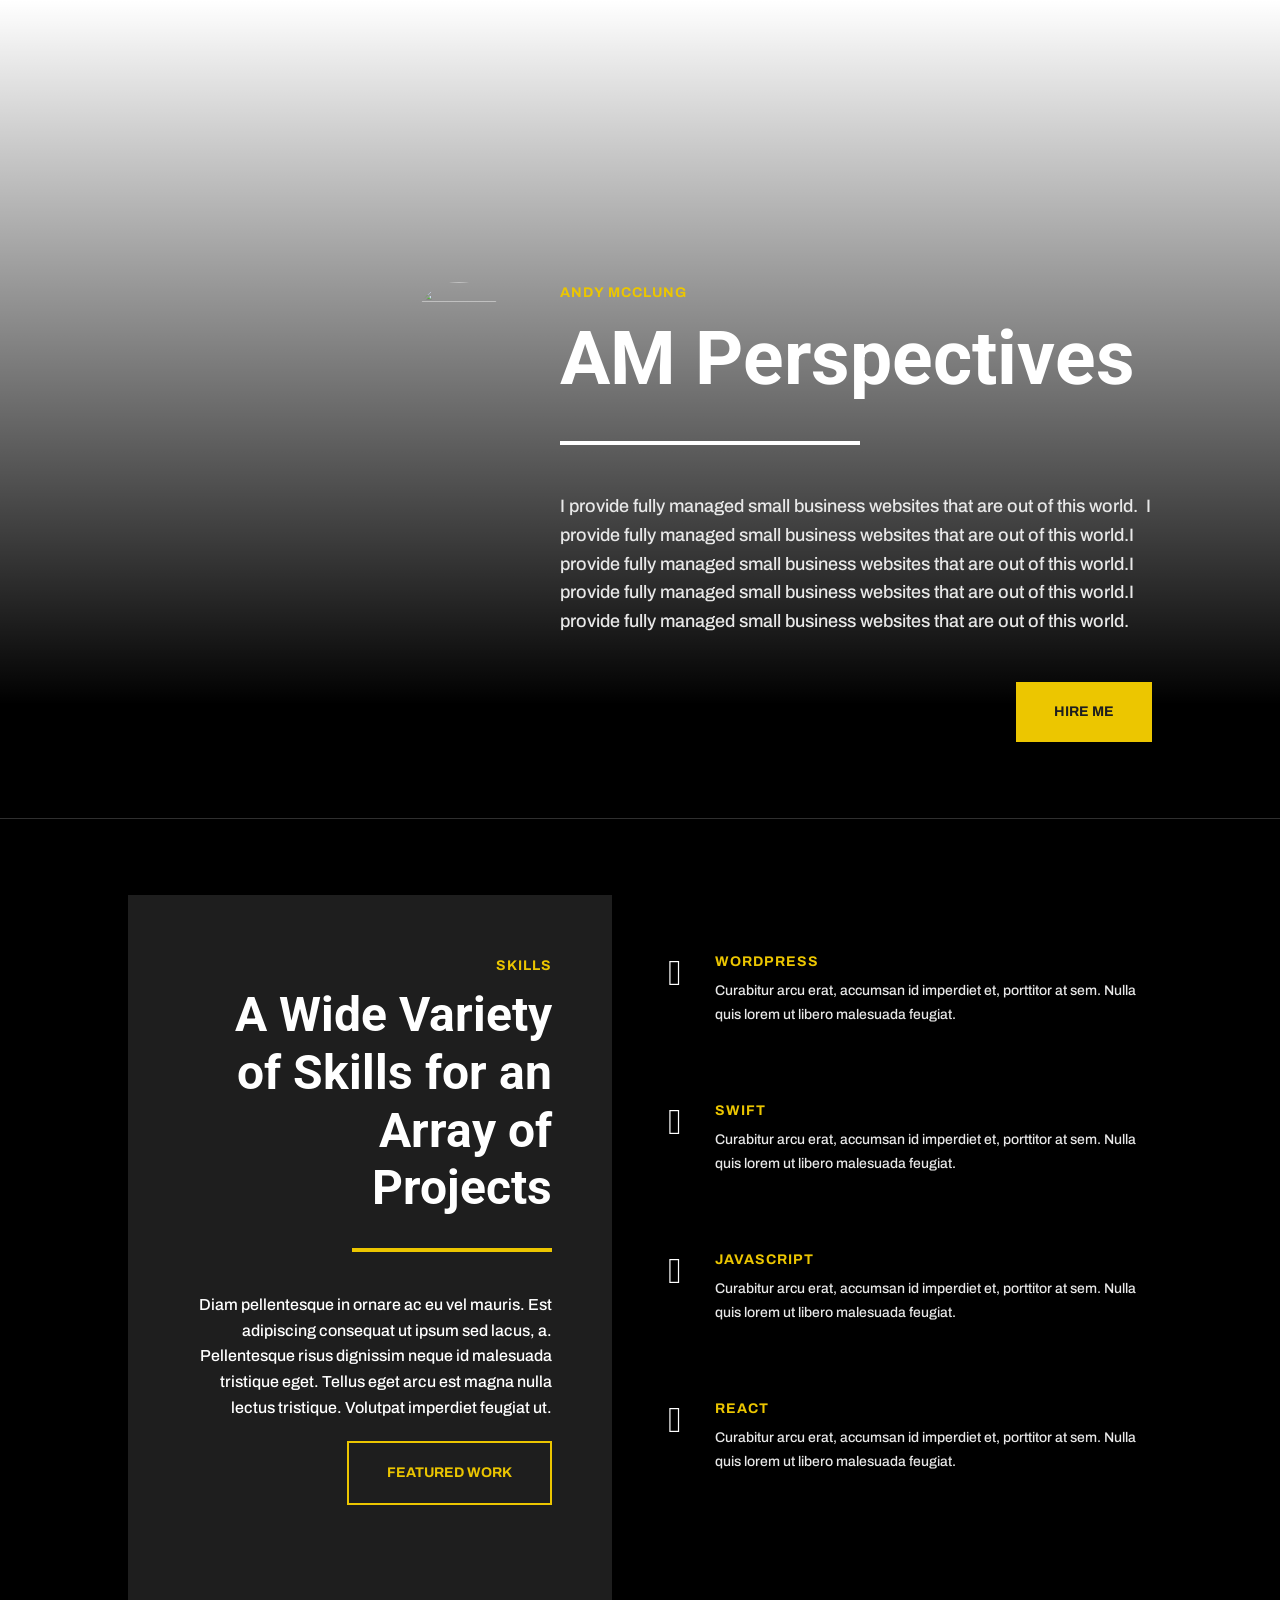
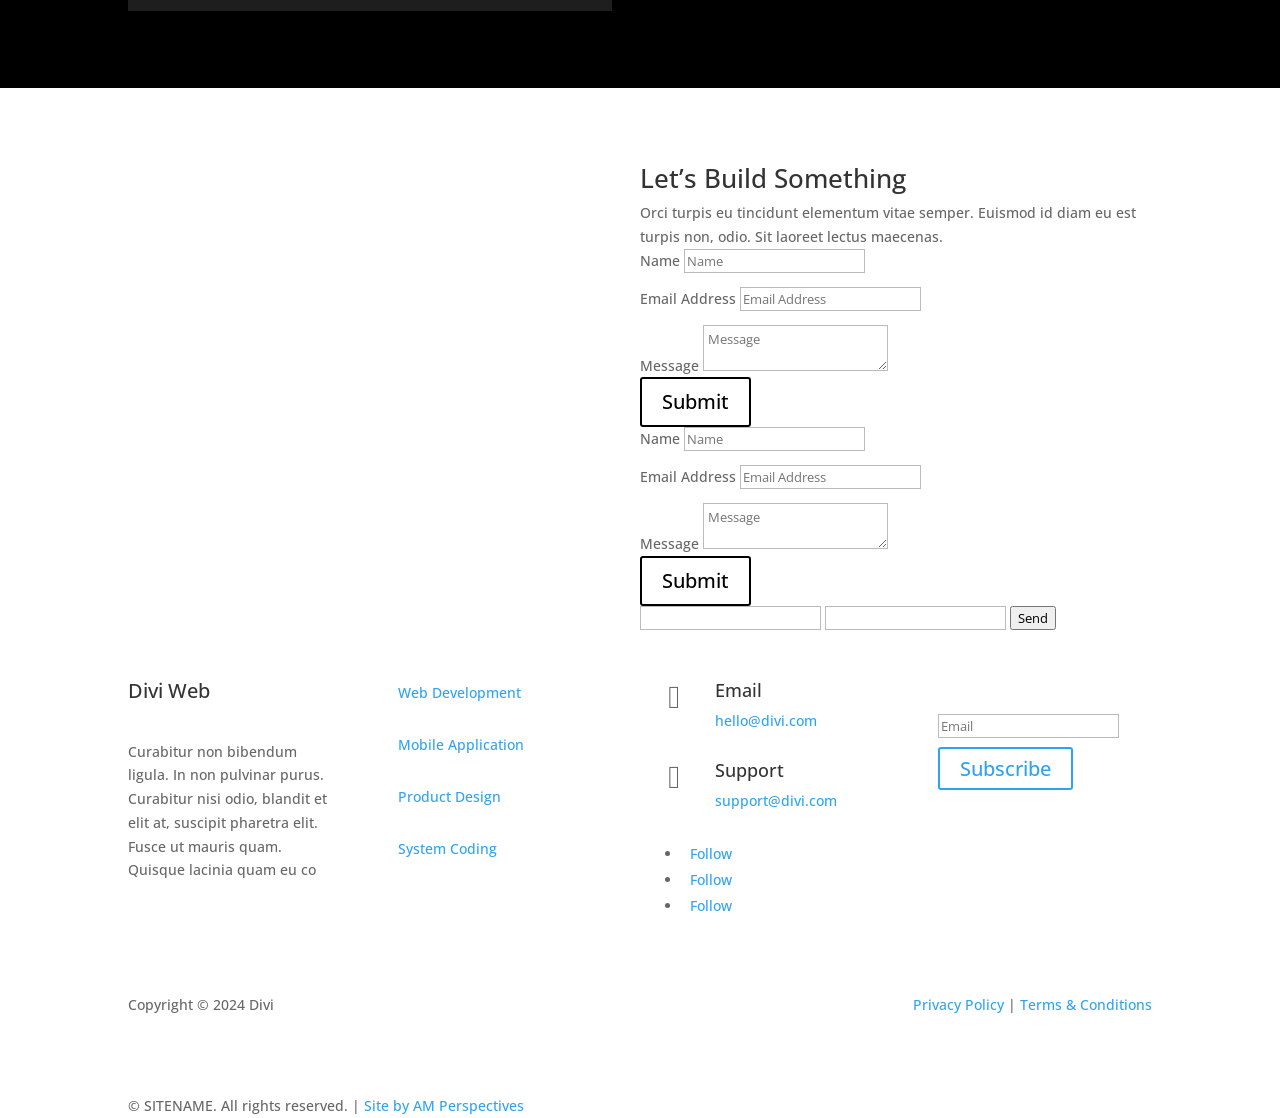
==== AMP-TEMP-FILES/index.html @ 6f38e422 "Add files via upload" ====
<!DOCTYPE html>
<html lang="en-US" prefix="og: https://ogp.me/ns#">
<head>
	<meta charset="UTF-8">
<meta http-equiv="X-UA-Compatible" content="IE=edge">
	<link rel="pingback" href="https://amperspectives.com/xmlrpc.php">

	<script type="text/javascript">document.documentElement.className = 'js';</script>
	
	<script type="text/javascript">let jqueryParams=[],jQuery=function(r){return jqueryParams=[...jqueryParams,r],jQuery},$=function(r){return jqueryParams=[...jqueryParams,r],$};window.jQuery=jQuery,window.$=jQuery;let customHeadScripts=!1;jQuery.fn=jQuery.prototype={},$.fn=jQuery.prototype={},jQuery.noConflict=function(r){if(window.jQuery)return jQuery=window.jQuery,$=window.jQuery,customHeadScripts=!0,jQuery.noConflict},jQuery.ready=function(r){jqueryParams=[...jqueryParams,r]},$.ready=function(r){jqueryParams=[...jqueryParams,r]},jQuery.load=function(r){jqueryParams=[...jqueryParams,r]},$.load=function(r){jqueryParams=[...jqueryParams,r]},jQuery.fn.ready=function(r){jqueryParams=[...jqueryParams,r]},$.fn.ready=function(r){jqueryParams=[...jqueryParams,r]};</script>
<!-- Search Engine Optimization by Rank Math - https://rankmath.com/ -->
<title>Home - AM Perspectives</title>
<meta name="description" content="I provide fully managed small business websites that are out of this world.  I provide fully managed small business websites that are out of this world.I">
<meta name="robots" content="follow, index, max-snippet:-1, max-video-preview:-1, max-image-preview:large">
<link rel="canonical" href="https://amperspectives.com/">
<meta property="og:locale" content="en_US">
<meta property="og:type" content="website">
<meta property="og:title" content="Home - AM Perspectives">
<meta property="og:description" content="I provide fully managed small business websites that are out of this world.  I provide fully managed small business websites that are out of this world.I">
<meta property="og:url" content="https://amperspectives.com/">
<meta property="og:site_name" content="AM Perspectives, LLC">
<meta property="og:updated_time" content="2024-03-04T06:36:47-06:00">
<meta property="article:published_time" content="2024-02-28T15:58:57-06:00">
<meta property="article:modified_time" content="2024-03-04T06:36:47-06:00">
<meta name="twitter:card" content="summary_large_image">
<meta name="twitter:title" content="Home - AM Perspectives">
<meta name="twitter:description" content="I provide fully managed small business websites that are out of this world.  I provide fully managed small business websites that are out of this world.I">
<meta name="twitter:label1" content="Written by">
<meta name="twitter:data1" content="adminandy">
<meta name="twitter:label2" content="Time to read">
<meta name="twitter:data2" content="24 minutes">
<script type="application/ld+json" class="rank-math-schema">{"@context":"https://schema.org","@graph":[{"@type":["Organization","Person"],"@id":"https://amperspectives.com/#person","name":"AM Perspectives, LLC","url":"https://amperspectives.com/","email":"andy@amperspectives.com","telephone":"270-622-1141"},{"@type":"WebSite","@id":"https://amperspectives.com/#website","url":"https://amperspectives.com","name":"AM Perspectives, LLC","publisher":{"@id":"https://amperspectives.com/#person"},"inLanguage":"en-US","potentialAction":{"@type":"SearchAction","target":"https://amperspectives.com/?s={search_term_string}","query-input":"required name=search_term_string"}},{"@type":"WebPage","@id":"https://amperspectives.com/#webpage","url":"https://amperspectives.com/","name":"Home - AM Perspectives","datePublished":"2024-02-28T15:58:57-06:00","dateModified":"2024-03-04T06:36:47-06:00","about":{"@id":"https://amperspectives.com/#person"},"isPartOf":{"@id":"https://amperspectives.com/#website"},"inLanguage":"en-US"},{"@type":"Person","@id":"https://amperspectives.com/author/adminandy/","name":"adminandy","url":"https://amperspectives.com/author/adminandy/","image":{"@type":"ImageObject","@id":"http://0.gravatar.com/avatar/039dd8e2bcba04d36cd2753c945fa905?s=96&d=mm&r=g","url":"http://0.gravatar.com/avatar/039dd8e2bcba04d36cd2753c945fa905?s=96&d=mm&r=g","caption":"adminandy","inLanguage":"en-US"},"sameAs":["https://amperspectives.com"]},{"@type":"Article","headline":"Home - AM Perspectives","datePublished":"2024-02-28T15:58:57-06:00","dateModified":"2024-03-04T06:36:47-06:00","author":{"@id":"https://amperspectives.com/author/adminandy/","name":"adminandy"},"publisher":{"@id":"https://amperspectives.com/#person"},"description":"I provide fully managed small business websites that are out of this world.  I provide fully managed small business websites that are out of this world.I","name":"Home - AM Perspectives","@id":"https://amperspectives.com/#richSnippet","isPartOf":{"@id":"https://amperspectives.com/#webpage"},"inLanguage":"en-US","mainEntityOfPage":{"@id":"https://amperspectives.com/#webpage"}}]}</script>
<!-- /Rank Math WordPress SEO plugin -->

<link rel="dns-prefetch" href="//fonts.googleapis.com">
<link rel="alternate" type="application/rss+xml" title="AM Perspectives &raquo; Feed" href="https://amperspectives.com/feed/">
<link rel="alternate" type="application/rss+xml" title="AM Perspectives &raquo; Comments Feed" href="https://amperspectives.com/comments/feed/">
<meta content="Divi v.4.24.2" name="generator">
<style id="wp-block-library-theme-inline-css" type="text/css">.wp-block-audio figcaption{color:#555;font-size:13px;text-align:center}.is-dark-theme .wp-block-audio figcaption{color:hsla(0,0%,100%,.65)}.wp-block-audio{margin:0 0 1em}.wp-block-code{border:1px solid #ccc;border-radius:4px;font-family:Menlo,Consolas,monaco,monospace;padding:.8em 1em}.wp-block-embed figcaption{color:#555;font-size:13px;text-align:center}.is-dark-theme .wp-block-embed figcaption{color:hsla(0,0%,100%,.65)}.wp-block-embed{margin:0 0 1em}.blocks-gallery-caption{color:#555;font-size:13px;text-align:center}.is-dark-theme .blocks-gallery-caption{color:hsla(0,0%,100%,.65)}.wp-block-image figcaption{color:#555;font-size:13px;text-align:center}.is-dark-theme .wp-block-image figcaption{color:hsla(0,0%,100%,.65)}.wp-block-image{margin:0 0 1em}.wp-block-pullquote{border-bottom:4px solid;border-top:4px solid;color:currentColor;margin-bottom:1.75em}.wp-block-pullquote cite,.wp-block-pullquote footer,.wp-block-pullquote__citation{color:currentColor;font-size:.8125em;font-style:normal;text-transform:uppercase}.wp-block-quote{border-left:.25em solid;margin:0 0 1.75em;padding-left:1em}.wp-block-quote cite,.wp-block-quote footer{color:currentColor;font-size:.8125em;font-style:normal;position:relative}.wp-block-quote.has-text-align-right{border-left:none;border-right:.25em solid;padding-left:0;padding-right:1em}.wp-block-quote.has-text-align-center{border:none;padding-left:0}.wp-block-quote.is-large,.wp-block-quote.is-style-large,.wp-block-quote.is-style-plain{border:none}.wp-block-search .wp-block-search__label{font-weight:700}.wp-block-search__button{border:1px solid #ccc;padding:.375em .625em}:where(.wp-block-group.has-background){padding:1.25em 2.375em}.wp-block-separator.has-css-opacity{opacity:.4}.wp-block-separator{border:none;border-bottom:2px solid;margin-left:auto;margin-right:auto}.wp-block-separator.has-alpha-channel-opacity{opacity:1}.wp-block-separator:not(.is-style-wide):not(.is-style-dots){width:100px}.wp-block-separator.has-background:not(.is-style-dots){border-bottom:none;height:1px}.wp-block-separator.has-background:not(.is-style-wide):not(.is-style-dots){height:2px}.wp-block-table{margin:0 0 1em}.wp-block-table td,.wp-block-table th{word-break:normal}.wp-block-table figcaption{color:#555;font-size:13px;text-align:center}.is-dark-theme .wp-block-table figcaption{color:hsla(0,0%,100%,.65)}.wp-block-video figcaption{color:#555;font-size:13px;text-align:center}.is-dark-theme .wp-block-video figcaption{color:hsla(0,0%,100%,.65)}.wp-block-video{margin:0 0 1em}.wp-block-template-part.has-background{margin-bottom:0;margin-top:0;padding:1.25em 2.375em}</style>
<style id="rank-math-toc-block-style-inline-css" type="text/css">.wp-block-rank-math-toc-block nav ol{counter-reset:item}.wp-block-rank-math-toc-block nav ol li{display:block}.wp-block-rank-math-toc-block nav ol li:before{content:counters(item, ".") " ";counter-increment:item}</style>
<style id="global-styles-inline-css" type="text/css">body{--wp--preset--color--black: #000000;--wp--preset--color--cyan-bluish-gray: #abb8c3;--wp--preset--color--white: #ffffff;--wp--preset--color--pale-pink: #f78da7;--wp--preset--color--vivid-red: #cf2e2e;--wp--preset--color--luminous-vivid-orange: #ff6900;--wp--preset--color--luminous-vivid-amber: #fcb900;--wp--preset--color--light-green-cyan: #7bdcb5;--wp--preset--color--vivid-green-cyan: #00d084;--wp--preset--color--pale-cyan-blue: #8ed1fc;--wp--preset--color--vivid-cyan-blue: #0693e3;--wp--preset--color--vivid-purple: #9b51e0;--wp--preset--gradient--vivid-cyan-blue-to-vivid-purple: linear-gradient(135deg,rgba(6,147,227,1) 0%,rgb(155,81,224) 100%);--wp--preset--gradient--light-green-cyan-to-vivid-green-cyan: linear-gradient(135deg,rgb(122,220,180) 0%,rgb(0,208,130) 100%);--wp--preset--gradient--luminous-vivid-amber-to-luminous-vivid-orange: linear-gradient(135deg,rgba(252,185,0,1) 0%,rgba(255,105,0,1) 100%);--wp--preset--gradient--luminous-vivid-orange-to-vivid-red: linear-gradient(135deg,rgba(255,105,0,1) 0%,rgb(207,46,46) 100%);--wp--preset--gradient--very-light-gray-to-cyan-bluish-gray: linear-gradient(135deg,rgb(238,238,238) 0%,rgb(169,184,195) 100%);--wp--preset--gradient--cool-to-warm-spectrum: linear-gradient(135deg,rgb(74,234,220) 0%,rgb(151,120,209) 20%,rgb(207,42,186) 40%,rgb(238,44,130) 60%,rgb(251,105,98) 80%,rgb(254,248,76) 100%);--wp--preset--gradient--blush-light-purple: linear-gradient(135deg,rgb(255,206,236) 0%,rgb(152,150,240) 100%);--wp--preset--gradient--blush-bordeaux: linear-gradient(135deg,rgb(254,205,165) 0%,rgb(254,45,45) 50%,rgb(107,0,62) 100%);--wp--preset--gradient--luminous-dusk: linear-gradient(135deg,rgb(255,203,112) 0%,rgb(199,81,192) 50%,rgb(65,88,208) 100%);--wp--preset--gradient--pale-ocean: linear-gradient(135deg,rgb(255,245,203) 0%,rgb(182,227,212) 50%,rgb(51,167,181) 100%);--wp--preset--gradient--electric-grass: linear-gradient(135deg,rgb(202,248,128) 0%,rgb(113,206,126) 100%);--wp--preset--gradient--midnight: linear-gradient(135deg,rgb(2,3,129) 0%,rgb(40,116,252) 100%);--wp--preset--font-size--small: 13px;--wp--preset--font-size--medium: 20px;--wp--preset--font-size--large: 36px;--wp--preset--font-size--x-large: 42px;--wp--preset--spacing--20: 0.44rem;--wp--preset--spacing--30: 0.67rem;--wp--preset--spacing--40: 1rem;--wp--preset--spacing--50: 1.5rem;--wp--preset--spacing--60: 2.25rem;--wp--preset--spacing--70: 3.38rem;--wp--preset--spacing--80: 5.06rem;--wp--preset--shadow--natural: 6px 6px 9px rgba(0, 0, 0, 0.2);--wp--preset--shadow--deep: 12px 12px 50px rgba(0, 0, 0, 0.4);--wp--preset--shadow--sharp: 6px 6px 0px rgba(0, 0, 0, 0.2);--wp--preset--shadow--outlined: 6px 6px 0px -3px rgba(255, 255, 255, 1), 6px 6px rgba(0, 0, 0, 1);--wp--preset--shadow--crisp: 6px 6px 0px rgba(0, 0, 0, 1);}body { margin: 0;--wp--style--global--content-size: 823px;--wp--style--global--wide-size: 1080px; }.wp-site-blocks > .alignleft { float: left; margin-right: 2em; }.wp-site-blocks > .alignright { float: right; margin-left: 2em; }.wp-site-blocks > .aligncenter { justify-content: center; margin-left: auto; margin-right: auto; }:where(.is-layout-flex){gap: 0.5em;}:where(.is-layout-grid){gap: 0.5em;}body .is-layout-flow > .alignleft{float: left;margin-inline-start: 0;margin-inline-end: 2em;}body .is-layout-flow > .alignright{float: right;margin-inline-start: 2em;margin-inline-end: 0;}body .is-layout-flow > .aligncenter{margin-left: auto !important;margin-right: auto !important;}body .is-layout-constrained > .alignleft{float: left;margin-inline-start: 0;margin-inline-end: 2em;}body .is-layout-constrained > .alignright{float: right;margin-inline-start: 2em;margin-inline-end: 0;}body .is-layout-constrained > .aligncenter{margin-left: auto !important;margin-right: auto !important;}body .is-layout-constrained > :where(:not(.alignleft):not(.alignright):not(.alignfull)){max-width: var(--wp--style--global--content-size);margin-left: auto !important;margin-right: auto !important;}body .is-layout-constrained > .alignwide{max-width: var(--wp--style--global--wide-size);}body .is-layout-flex{display: flex;}body .is-layout-flex{flex-wrap: wrap;align-items: center;}body .is-layout-flex > *{margin: 0;}body .is-layout-grid{display: grid;}body .is-layout-grid > *{margin: 0;}body{padding-top: 0px;padding-right: 0px;padding-bottom: 0px;padding-left: 0px;}a:where(:not(.wp-element-button)){text-decoration: underline;}.wp-element-button, .wp-block-button__link{background-color: #32373c;border-width: 0;color: #fff;font-family: inherit;font-size: inherit;line-height: inherit;padding: calc(0.667em + 2px) calc(1.333em + 2px);text-decoration: none;}.has-black-color{color: var(--wp--preset--color--black) !important;}.has-cyan-bluish-gray-color{color: var(--wp--preset--color--cyan-bluish-gray) !important;}.has-white-color{color: var(--wp--preset--color--white) !important;}.has-pale-pink-color{color: var(--wp--preset--color--pale-pink) !important;}.has-vivid-red-color{color: var(--wp--preset--color--vivid-red) !important;}.has-luminous-vivid-orange-color{color: var(--wp--preset--color--luminous-vivid-orange) !important;}.has-luminous-vivid-amber-color{color: var(--wp--preset--color--luminous-vivid-amber) !important;}.has-light-green-cyan-color{color: var(--wp--preset--color--light-green-cyan) !important;}.has-vivid-green-cyan-color{color: var(--wp--preset--color--vivid-green-cyan) !important;}.has-pale-cyan-blue-color{color: var(--wp--preset--color--pale-cyan-blue) !important;}.has-vivid-cyan-blue-color{color: var(--wp--preset--color--vivid-cyan-blue) !important;}.has-vivid-purple-color{color: var(--wp--preset--color--vivid-purple) !important;}.has-black-background-color{background-color: var(--wp--preset--color--black) !important;}.has-cyan-bluish-gray-background-color{background-color: var(--wp--preset--color--cyan-bluish-gray) !important;}.has-white-background-color{background-color: var(--wp--preset--color--white) !important;}.has-pale-pink-background-color{background-color: var(--wp--preset--color--pale-pink) !important;}.has-vivid-red-background-color{background-color: var(--wp--preset--color--vivid-red) !important;}.has-luminous-vivid-orange-background-color{background-color: var(--wp--preset--color--luminous-vivid-orange) !important;}.has-luminous-vivid-amber-background-color{background-color: var(--wp--preset--color--luminous-vivid-amber) !important;}.has-light-green-cyan-background-color{background-color: var(--wp--preset--color--light-green-cyan) !important;}.has-vivid-green-cyan-background-color{background-color: var(--wp--preset--color--vivid-green-cyan) !important;}.has-pale-cyan-blue-background-color{background-color: var(--wp--preset--color--pale-cyan-blue) !important;}.has-vivid-cyan-blue-background-color{background-color: var(--wp--preset--color--vivid-cyan-blue) !important;}.has-vivid-purple-background-color{background-color: var(--wp--preset--color--vivid-purple) !important;}.has-black-border-color{border-color: var(--wp--preset--color--black) !important;}.has-cyan-bluish-gray-border-color{border-color: var(--wp--preset--color--cyan-bluish-gray) !important;}.has-white-border-color{border-color: var(--wp--preset--color--white) !important;}.has-pale-pink-border-color{border-color: var(--wp--preset--color--pale-pink) !important;}.has-vivid-red-border-color{border-color: var(--wp--preset--color--vivid-red) !important;}.has-luminous-vivid-orange-border-color{border-color: var(--wp--preset--color--luminous-vivid-orange) !important;}.has-luminous-vivid-amber-border-color{border-color: var(--wp--preset--color--luminous-vivid-amber) !important;}.has-light-green-cyan-border-color{border-color: var(--wp--preset--color--light-green-cyan) !important;}.has-vivid-green-cyan-border-color{border-color: var(--wp--preset--color--vivid-green-cyan) !important;}.has-pale-cyan-blue-border-color{border-color: var(--wp--preset--color--pale-cyan-blue) !important;}.has-vivid-cyan-blue-border-color{border-color: var(--wp--preset--color--vivid-cyan-blue) !important;}.has-vivid-purple-border-color{border-color: var(--wp--preset--color--vivid-purple) !important;}.has-vivid-cyan-blue-to-vivid-purple-gradient-background{background: var(--wp--preset--gradient--vivid-cyan-blue-to-vivid-purple) !important;}.has-light-green-cyan-to-vivid-green-cyan-gradient-background{background: var(--wp--preset--gradient--light-green-cyan-to-vivid-green-cyan) !important;}.has-luminous-vivid-amber-to-luminous-vivid-orange-gradient-background{background: var(--wp--preset--gradient--luminous-vivid-amber-to-luminous-vivid-orange) !important;}.has-luminous-vivid-orange-to-vivid-red-gradient-background{background: var(--wp--preset--gradient--luminous-vivid-orange-to-vivid-red) !important;}.has-very-light-gray-to-cyan-bluish-gray-gradient-background{background: var(--wp--preset--gradient--very-light-gray-to-cyan-bluish-gray) !important;}.has-cool-to-warm-spectrum-gradient-background{background: var(--wp--preset--gradient--cool-to-warm-spectrum) !important;}.has-blush-light-purple-gradient-background{background: var(--wp--preset--gradient--blush-light-purple) !important;}.has-blush-bordeaux-gradient-background{background: var(--wp--preset--gradient--blush-bordeaux) !important;}.has-luminous-dusk-gradient-background{background: var(--wp--preset--gradient--luminous-dusk) !important;}.has-pale-ocean-gradient-background{background: var(--wp--preset--gradient--pale-ocean) !important;}.has-electric-grass-gradient-background{background: var(--wp--preset--gradient--electric-grass) !important;}.has-midnight-gradient-background{background: var(--wp--preset--gradient--midnight) !important;}.has-small-font-size{font-size: var(--wp--preset--font-size--small) !important;}.has-medium-font-size{font-size: var(--wp--preset--font-size--medium) !important;}.has-large-font-size{font-size: var(--wp--preset--font-size--large) !important;}.has-x-large-font-size{font-size: var(--wp--preset--font-size--x-large) !important;}
.wp-block-navigation a:where(:not(.wp-element-button)){color: inherit;}
:where(.wp-block-post-template.is-layout-flex){gap: 1.25em;}:where(.wp-block-post-template.is-layout-grid){gap: 1.25em;}
:where(.wp-block-columns.is-layout-flex){gap: 2em;}:where(.wp-block-columns.is-layout-grid){gap: 2em;}
.wp-block-pullquote{font-size: 1.5em;line-height: 1.6;}</style>
<link rel="stylesheet" id="et-divi-open-sans-css" href="https://fonts.googleapis.com/css?family=Open+Sans:300italic,400italic,600italic,700italic,800italic,400,300,600,700,800&#038;subset=latin,latin-ext&#038;display=swap" type="text/css" media="all">
<style id="divi-style-inline-inline-css" type="text/css">/*!
Theme Name: Divi
Theme URI: http://www.elegantthemes.com/gallery/divi/
Version: 4.24.2
Description: Smart. Flexible. Beautiful. Divi is the most powerful theme in our collection.
Author: Elegant Themes
Author URI: http://www.elegantthemes.com
License: GNU General Public License v2
License URI: http://www.gnu.org/licenses/gpl-2.0.html
*/

a,abbr,acronym,address,applet,b,big,blockquote,body,center,cite,code,dd,del,dfn,div,dl,dt,em,fieldset,font,form,h1,h2,h3,h4,h5,h6,html,i,iframe,img,ins,kbd,label,legend,li,object,ol,p,pre,q,s,samp,small,span,strike,strong,sub,sup,tt,u,ul,var{margin:0;padding:0;border:0;outline:0;font-size:100%;-ms-text-size-adjust:100%;-webkit-text-size-adjust:100%;vertical-align:baseline;background:transparent}body{line-height:1}ol,ul{list-style:none}blockquote,q{quotes:none}blockquote:after,blockquote:before,q:after,q:before{content:"";content:none}blockquote{margin:20px 0 30px;border-left:5px solid;padding-left:20px}:focus{outline:0}del{text-decoration:line-through}pre{overflow:auto;padding:10px}figure{margin:0}table{border-collapse:collapse;border-spacing:0}article,aside,footer,header,hgroup,nav,section{display:block}body{font-family:Open Sans,Arial,sans-serif;font-size:14px;color:#666;background-color:#fff;line-height:1.7em;font-weight:500;-webkit-font-smoothing:antialiased;-moz-osx-font-smoothing:grayscale}body.page-template-page-template-blank-php #page-container{padding-top:0!important}body.et_cover_background{background-size:cover!important;background-position:top!important;background-repeat:no-repeat!important;background-attachment:fixed}a{color:#2ea3f2}a,a:hover{text-decoration:none}p{padding-bottom:1em}p:not(.has-background):last-of-type{padding-bottom:0}p.et_normal_padding{padding-bottom:1em}strong{font-weight:700}cite,em,i{font-style:italic}code,pre{font-family:Courier New,monospace;margin-bottom:10px}ins{text-decoration:none}sub,sup{height:0;line-height:1;position:relative;vertical-align:baseline}sup{bottom:.8em}sub{top:.3em}dl{margin:0 0 1.5em}dl dt{font-weight:700}dd{margin-left:1.5em}blockquote p{padding-bottom:0}embed,iframe,object,video{max-width:100%}h1,h2,h3,h4,h5,h6{color:#333;padding-bottom:10px;line-height:1em;font-weight:500}h1 a,h2 a,h3 a,h4 a,h5 a,h6 a{color:inherit}h1{font-size:30px}h2{font-size:26px}h3{font-size:22px}h4{font-size:18px}h5{font-size:16px}h6{font-size:14px}input{-webkit-appearance:none}input[type=checkbox]{-webkit-appearance:checkbox}input[type=radio]{-webkit-appearance:radio}input.text,input.title,input[type=email],input[type=password],input[type=tel],input[type=text],select,textarea{background-color:#fff;border:1px solid #bbb;padding:2px;color:#4e4e4e}input.text:focus,input.title:focus,input[type=text]:focus,select:focus,textarea:focus{border-color:#2d3940;color:#3e3e3e}input.text,input.title,input[type=text],select,textarea{margin:0}textarea{padding:4px}button,input,select,textarea{font-family:inherit}img{max-width:100%;height:auto}.clear{clear:both}br.clear{margin:0;padding:0}.pagination{clear:both}#et_search_icon:hover,.et-social-icon a:hover,.et_password_protected_form .et_submit_button,.form-submit .et_pb_buttontton.alt.disabled,.nav-single a,.posted_in a{color:#2ea3f2}.et-search-form,blockquote{border-color:#2ea3f2}#main-content{background-color:#fff}.container{width:80%;max-width:1080px;margin:auto;position:relative}body:not(.et-tb) #main-content .container,body:not(.et-tb-has-header) #main-content .container{padding-top:58px}.et_full_width_page #main-content .container:before{display:none}.main_title{margin-bottom:20px}.et_password_protected_form .et_submit_button:hover,.form-submit .et_pb_button:hover{background:rgba(0,0,0,.05)}.et_button_icon_visible .et_pb_button{padding-right:2em;padding-left:.7em}.et_button_icon_visible .et_pb_button:after{opacity:1;margin-left:0}.et_button_left .et_pb_button:hover:after{left:.15em}.et_button_left .et_pb_button:after{margin-left:0;left:1em}.et_button_icon_visible.et_button_left .et_pb_button,.et_button_left .et_pb_button:hover,.et_button_left .et_pb_module .et_pb_button:hover{padding-left:2em;padding-right:.7em}.et_button_icon_visible.et_button_left .et_pb_button:after,.et_button_left .et_pb_button:hover:after{left:.15em}.et_password_protected_form .et_submit_button:hover,.form-submit .et_pb_button:hover{padding:.3em 1em}.et_button_no_icon .et_pb_button:after{display:none}.et_button_no_icon.et_button_icon_visible.et_button_left .et_pb_button,.et_button_no_icon.et_button_left .et_pb_button:hover,.et_button_no_icon .et_pb_button,.et_button_no_icon .et_pb_button:hover{padding:.3em 1em!important}.et_button_custom_icon .et_pb_button:after{line-height:1.7em}.et_button_custom_icon.et_button_icon_visible .et_pb_button:after,.et_button_custom_icon .et_pb_button:hover:after{margin-left:.3em}#left-area .post_format-post-format-gallery .wp-block-gallery:first-of-type{padding:0;margin-bottom:-16px}.entry-content table:not(.variations){border:1px solid #eee;margin:0 0 15px;text-align:left;width:100%}.entry-content thead th,.entry-content tr th{color:#555;font-weight:700;padding:9px 24px}.entry-content tr td{border-top:1px solid #eee;padding:6px 24px}#left-area ul,.entry-content ul,.et-l--body ul,.et-l--footer ul,.et-l--header ul{list-style-type:disc;padding:0 0 23px 1em;line-height:26px}#left-area ol,.entry-content ol,.et-l--body ol,.et-l--footer ol,.et-l--header ol{list-style-type:decimal;list-style-position:inside;padding:0 0 23px;line-height:26px}#left-area ul li ul,.entry-content ul li ol{padding:2px 0 2px 20px}#left-area ol li ul,.entry-content ol li ol,.et-l--body ol li ol,.et-l--footer ol li ol,.et-l--header ol li ol{padding:2px 0 2px 35px}#left-area ul.wp-block-gallery{display:-webkit-box;display:-ms-flexbox;display:flex;-ms-flex-wrap:wrap;flex-wrap:wrap;list-style-type:none;padding:0}#left-area ul.products{padding:0!important;line-height:1.7!important;list-style:none!important}.gallery-item a{display:block}.gallery-caption,.gallery-item a{width:90%}#wpadminbar{z-index:100001}#left-area .post-meta{font-size:14px;padding-bottom:15px}#left-area .post-meta a{text-decoration:none;color:#666}#left-area .et_featured_image{padding-bottom:7px}.single .post{padding-bottom:25px}body.single .et_audio_content{margin-bottom:-6px}.nav-single a{text-decoration:none;color:#2ea3f2;font-size:14px;font-weight:400}.nav-previous{float:left}.nav-next{float:right}.et_password_protected_form p input{background-color:#eee;border:none!important;width:100%!important;border-radius:0!important;font-size:14px;color:#999!important;padding:16px!important;-webkit-box-sizing:border-box;box-sizing:border-box}.et_password_protected_form label{display:none}.et_password_protected_form .et_submit_button{font-family:inherit;display:block;float:right;margin:8px auto 0;cursor:pointer}.post-password-required p.nocomments.container{max-width:100%}.post-password-required p.nocomments.container:before{display:none}.aligncenter,div.post .new-post .aligncenter{display:block;margin-left:auto;margin-right:auto}.wp-caption{border:1px solid #ddd;text-align:center;background-color:#f3f3f3;margin-bottom:10px;max-width:96%;padding:8px}.wp-caption.alignleft{margin:0 30px 20px 0}.wp-caption.alignright{margin:0 0 20px 30px}.wp-caption img{margin:0;padding:0;border:0}.wp-caption p.wp-caption-text{font-size:12px;padding:0 4px 5px;margin:0}.alignright{float:right}.alignleft{float:left}img.alignleft{display:inline;float:left;margin-right:15px}img.alignright{display:inline;float:right;margin-left:15px}.page.et_pb_pagebuilder_layout #main-content{background-color:transparent}body #main-content .et_builder_inner_content>h1,body #main-content .et_builder_inner_content>h2,body #main-content .et_builder_inner_content>h3,body #main-content .et_builder_inner_content>h4,body #main-content .et_builder_inner_content>h5,body #main-content .et_builder_inner_content>h6{line-height:1.4em}body #main-content .et_builder_inner_content>p{line-height:1.7em}.wp-block-pullquote{margin:20px 0 30px}.wp-block-pullquote.has-background blockquote{border-left:none}.wp-block-group.has-background{padding:1.5em 1.5em .5em}@media (min-width:981px){#left-area{width:79.125%;padding-bottom:23px}#main-content .container:before{content:"";position:absolute;top:0;height:100%;width:1px;background-color:#e2e2e2}.et_full_width_page #left-area,.et_no_sidebar #left-area{float:none;width:100%!important}.et_full_width_page #left-area{padding-bottom:0}.et_no_sidebar #main-content .container:before{display:none}}@media (max-width:980px){#page-container{padding-top:80px}.et-tb #page-container,.et-tb-has-header #page-container{padding-top:0!important}#left-area,#sidebar{width:100%!important}#main-content .container:before{display:none!important}.et_full_width_page .et_gallery_item:nth-child(4n+1){clear:none}}@media print{#page-container{padding-top:0!important}}#wp-admin-bar-et-use-visual-builder a:before{font-family:ETmodules!important;content:"\e625";font-size:30px!important;width:28px;margin-top:-3px;color:#974df3!important}#wp-admin-bar-et-use-visual-builder:hover a:before{color:#fff!important}#wp-admin-bar-et-use-visual-builder:hover a,#wp-admin-bar-et-use-visual-builder a:hover{transition:background-color .5s ease;-webkit-transition:background-color .5s ease;-moz-transition:background-color .5s ease;background-color:#7e3bd0!important;color:#fff!important}* html .clearfix,:first-child+html .clearfix{zoom:1}.iphone .et_pb_section_video_bg video::-webkit-media-controls-start-playback-button{display:none!important;-webkit-appearance:none}.et_mobile_device .et_pb_section_parallax .et_pb_parallax_css{background-attachment:scroll}.et-social-facebook a.icon:before{content:"\e093"}.et-social-twitter a.icon:before{content:"\e094"}.et-social-google-plus a.icon:before{content:"\e096"}.et-social-instagram a.icon:before{content:"\e09a"}.et-social-rss a.icon:before{content:"\e09e"}.ai1ec-single-event:after{content:" ";display:table;clear:both}.evcal_event_details .evcal_evdata_cell .eventon_details_shading_bot.eventon_details_shading_bot{z-index:3}.wp-block-divi-layout{margin-bottom:1em}*{-webkit-box-sizing:border-box;box-sizing:border-box}#et-info-email:before,#et-info-phone:before,#et_search_icon:before,.comment-reply-link:after,.et-cart-info span:before,.et-pb-arrow-next:before,.et-pb-arrow-prev:before,.et-social-icon a:before,.et_audio_container .mejs-playpause-button button:before,.et_audio_container .mejs-volume-button button:before,.et_overlay:before,.et_password_protected_form .et_submit_button:after,.et_pb_button:after,.et_pb_contact_reset:after,.et_pb_contact_submit:after,.et_pb_font_icon:before,.et_pb_newsletter_button:after,.et_pb_pricing_table_button:after,.et_pb_promo_button:after,.et_pb_testimonial:before,.et_pb_toggle_title:before,.form-submit .et_pb_button:after,.mobile_menu_bar:before,a.et_pb_more_button:after{font-family:ETmodules!important;speak:none;font-style:normal;font-weight:400;-webkit-font-feature-settings:normal;font-feature-settings:normal;font-variant:normal;text-transform:none;line-height:1;-webkit-font-smoothing:antialiased;-moz-osx-font-smoothing:grayscale;text-shadow:0 0;direction:ltr}.et-pb-icon,.et_pb_custom_button_icon.et_pb_button:after,.et_pb_login .et_pb_custom_button_icon.et_pb_button:after,.et_pb_woo_custom_button_icon .button.et_pb_custom_button_icon.et_pb_button:after,.et_pb_woo_custom_button_icon .button.et_pb_custom_button_icon.et_pb_button:hover:after{content:attr(data-icon)}.et-pb-icon{font-family:ETmodules;speak:none;font-weight:400;-webkit-font-feature-settings:normal;font-feature-settings:normal;font-variant:normal;text-transform:none;line-height:1;-webkit-font-smoothing:antialiased;font-size:96px;font-style:normal;display:inline-block;-webkit-box-sizing:border-box;box-sizing:border-box;direction:ltr}#et-ajax-saving{display:none;-webkit-transition:background .3s,-webkit-box-shadow .3s;transition:background .3s,-webkit-box-shadow .3s;transition:background .3s,box-shadow .3s;transition:background .3s,box-shadow .3s,-webkit-box-shadow .3s;-webkit-box-shadow:rgba(0,139,219,.247059) 0 0 60px;box-shadow:0 0 60px rgba(0,139,219,.247059);position:fixed;top:50%;left:50%;width:50px;height:50px;background:#fff;border-radius:50px;margin:-25px 0 0 -25px;z-index:999999;text-align:center}#et-ajax-saving img{margin:9px}.et-safe-mode-indicator,.et-safe-mode-indicator:focus,.et-safe-mode-indicator:hover{-webkit-box-shadow:0 5px 10px rgba(41,196,169,.15);box-shadow:0 5px 10px rgba(41,196,169,.15);background:#29c4a9;color:#fff;font-size:14px;font-weight:600;padding:12px;line-height:16px;border-radius:3px;position:fixed;bottom:30px;right:30px;z-index:999999;text-decoration:none;font-family:Open Sans,sans-serif;-webkit-font-smoothing:antialiased;-moz-osx-font-smoothing:grayscale}.et_pb_button{font-size:20px;font-weight:500;padding:.3em 1em;line-height:1.7em!important;background-color:transparent;background-size:cover;background-position:50%;background-repeat:no-repeat;border:2px solid;border-radius:3px;-webkit-transition-duration:.2s;transition-duration:.2s;-webkit-transition-property:all!important;transition-property:all!important}.et_pb_button,.et_pb_button_inner{position:relative}.et_pb_button:hover,.et_pb_module .et_pb_button:hover{border:2px solid transparent;padding:.3em 2em .3em .7em}.et_pb_button:hover{background-color:hsla(0,0%,100%,.2)}.et_pb_bg_layout_light.et_pb_button:hover,.et_pb_bg_layout_light .et_pb_button:hover{background-color:rgba(0,0,0,.05)}.et_pb_button:after,.et_pb_button:before{font-size:32px;line-height:1em;content:"\35";opacity:0;position:absolute;margin-left:-1em;-webkit-transition:all .2s;transition:all .2s;text-transform:none;-webkit-font-feature-settings:"kern" off;font-feature-settings:"kern" off;font-variant:none;font-style:normal;font-weight:400;text-shadow:none}.et_pb_button.et_hover_enabled:hover:after,.et_pb_button.et_pb_hovered:hover:after{-webkit-transition:none!important;transition:none!important}.et_pb_button:before{display:none}.et_pb_button:hover:after{opacity:1;margin-left:0}.et_pb_column_1_3 h1,.et_pb_column_1_4 h1,.et_pb_column_1_5 h1,.et_pb_column_1_6 h1,.et_pb_column_2_5 h1{font-size:26px}.et_pb_column_1_3 h2,.et_pb_column_1_4 h2,.et_pb_column_1_5 h2,.et_pb_column_1_6 h2,.et_pb_column_2_5 h2{font-size:23px}.et_pb_column_1_3 h3,.et_pb_column_1_4 h3,.et_pb_column_1_5 h3,.et_pb_column_1_6 h3,.et_pb_column_2_5 h3{font-size:20px}.et_pb_column_1_3 h4,.et_pb_column_1_4 h4,.et_pb_column_1_5 h4,.et_pb_column_1_6 h4,.et_pb_column_2_5 h4{font-size:18px}.et_pb_column_1_3 h5,.et_pb_column_1_4 h5,.et_pb_column_1_5 h5,.et_pb_column_1_6 h5,.et_pb_column_2_5 h5{font-size:16px}.et_pb_column_1_3 h6,.et_pb_column_1_4 h6,.et_pb_column_1_5 h6,.et_pb_column_1_6 h6,.et_pb_column_2_5 h6{font-size:15px}.et_pb_bg_layout_dark,.et_pb_bg_layout_dark h1,.et_pb_bg_layout_dark h2,.et_pb_bg_layout_dark h3,.et_pb_bg_layout_dark h4,.et_pb_bg_layout_dark h5,.et_pb_bg_layout_dark h6{color:#fff!important}.et_pb_module.et_pb_text_align_left{text-align:left}.et_pb_module.et_pb_text_align_center{text-align:center}.et_pb_module.et_pb_text_align_right{text-align:right}.et_pb_module.et_pb_text_align_justified{text-align:justify}.clearfix:after{visibility:hidden;display:block;font-size:0;content:" ";clear:both;height:0}.et_pb_bg_layout_light .et_pb_more_button{color:#2ea3f2}.et_builder_inner_content{position:relative;z-index:1}header .et_builder_inner_content{z-index:2}.et_pb_css_mix_blend_mode_passthrough{mix-blend-mode:unset!important}.et_pb_image_container{margin:-20px -20px 29px}.et_pb_module_inner{position:relative}.et_hover_enabled_preview{z-index:2}.et_hover_enabled:hover{position:relative;z-index:2}.et_pb_all_tabs,.et_pb_module,.et_pb_posts_nav a,.et_pb_tab,.et_pb_with_background{position:relative;background-size:cover;background-position:50%;background-repeat:no-repeat}.et_pb_background_mask,.et_pb_background_pattern{bottom:0;left:0;position:absolute;right:0;top:0}.et_pb_background_mask{background-size:calc(100% + 2px) calc(100% + 2px);background-repeat:no-repeat;background-position:50%;overflow:hidden}.et_pb_background_pattern{background-position:0 0;background-repeat:repeat}.et_pb_with_border{position:relative;border:0 solid #333}.post-password-required .et_pb_row{padding:0;width:100%}.post-password-required .et_password_protected_form{min-height:0}body.et_pb_pagebuilder_layout.et_pb_show_title .post-password-required .et_password_protected_form h1,body:not(.et_pb_pagebuilder_layout) .post-password-required .et_password_protected_form h1{display:none}.et_pb_no_bg{padding:0!important}.et_overlay.et_pb_inline_icon:before,.et_pb_inline_icon:before{content:attr(data-icon)}.et_pb_more_button{color:inherit;text-shadow:none;text-decoration:none;display:inline-block;margin-top:20px}.et_parallax_bg_wrap{overflow:hidden;position:absolute;top:0;right:0;bottom:0;left:0}.et_parallax_bg{background-repeat:no-repeat;background-position:top;background-size:cover;position:absolute;bottom:0;left:0;width:100%;height:100%;display:block}.et_parallax_bg.et_parallax_bg__hover,.et_parallax_bg.et_parallax_bg_phone,.et_parallax_bg.et_parallax_bg_tablet,.et_parallax_gradient.et_parallax_gradient__hover,.et_parallax_gradient.et_parallax_gradient_phone,.et_parallax_gradient.et_parallax_gradient_tablet,.et_pb_section_parallax_hover:hover .et_parallax_bg:not(.et_parallax_bg__hover),.et_pb_section_parallax_hover:hover .et_parallax_gradient:not(.et_parallax_gradient__hover){display:none}.et_pb_section_parallax_hover:hover .et_parallax_bg.et_parallax_bg__hover,.et_pb_section_parallax_hover:hover .et_parallax_gradient.et_parallax_gradient__hover{display:block}.et_parallax_gradient{bottom:0;display:block;left:0;position:absolute;right:0;top:0}.et_pb_module.et_pb_section_parallax,.et_pb_posts_nav a.et_pb_section_parallax,.et_pb_tab.et_pb_section_parallax{position:relative}.et_pb_section_parallax .et_pb_parallax_css,.et_pb_slides .et_parallax_bg.et_pb_parallax_css{background-attachment:fixed}body.et-bfb .et_pb_section_parallax .et_pb_parallax_css,body.et-bfb .et_pb_slides .et_parallax_bg.et_pb_parallax_css{background-attachment:scroll;bottom:auto}.et_pb_section_parallax.et_pb_column .et_pb_module,.et_pb_section_parallax.et_pb_row .et_pb_column,.et_pb_section_parallax.et_pb_row .et_pb_module{z-index:9;position:relative}.et_pb_more_button:hover:after{opacity:1;margin-left:0}.et_pb_preload .et_pb_section_video_bg,.et_pb_preload>div{visibility:hidden}.et_pb_preload,.et_pb_section.et_pb_section_video.et_pb_preload{position:relative;background:#464646!important}.et_pb_preload:before{content:"";position:absolute;top:50%;left:50%;background:url(https://amperspectives.com/wp-content/themes/Divi/includes/builder/styles/images/preloader.gif) no-repeat;border-radius:32px;width:32px;height:32px;margin:-16px 0 0 -16px}.box-shadow-overlay{position:absolute;top:0;left:0;width:100%;height:100%;z-index:10;pointer-events:none}.et_pb_section>.box-shadow-overlay~.et_pb_row{z-index:11}body.safari .section_has_divider{will-change:transform}.et_pb_row>.box-shadow-overlay{z-index:8}.has-box-shadow-overlay{position:relative}.et_clickable{cursor:pointer}.screen-reader-text{border:0;clip:rect(1px,1px,1px,1px);-webkit-clip-path:inset(50%);clip-path:inset(50%);height:1px;margin:-1px;overflow:hidden;padding:0;position:absolute!important;width:1px;word-wrap:normal!important}.et_multi_view_hidden,.et_multi_view_hidden_image{display:none!important}@keyframes multi-view-image-fade{0%{opacity:0}10%{opacity:.1}20%{opacity:.2}30%{opacity:.3}40%{opacity:.4}50%{opacity:.5}60%{opacity:.6}70%{opacity:.7}80%{opacity:.8}90%{opacity:.9}to{opacity:1}}.et_multi_view_image__loading{visibility:hidden}.et_multi_view_image__loaded{-webkit-animation:multi-view-image-fade .5s;animation:multi-view-image-fade .5s}#et-pb-motion-effects-offset-tracker{visibility:hidden!important;opacity:0;position:absolute;top:0;left:0}.et-pb-before-scroll-animation{opacity:0}header.et-l.et-l--header:after{clear:both;display:block;content:""}.et_pb_module{-webkit-animation-timing-function:linear;animation-timing-function:linear;-webkit-animation-duration:.2s;animation-duration:.2s}@-webkit-keyframes fadeBottom{0%{opacity:0;-webkit-transform:translateY(10%);transform:translateY(10%)}to{opacity:1;-webkit-transform:translateY(0);transform:translateY(0)}}@keyframes fadeBottom{0%{opacity:0;-webkit-transform:translateY(10%);transform:translateY(10%)}to{opacity:1;-webkit-transform:translateY(0);transform:translateY(0)}}@-webkit-keyframes fadeLeft{0%{opacity:0;-webkit-transform:translateX(-10%);transform:translateX(-10%)}to{opacity:1;-webkit-transform:translateX(0);transform:translateX(0)}}@keyframes fadeLeft{0%{opacity:0;-webkit-transform:translateX(-10%);transform:translateX(-10%)}to{opacity:1;-webkit-transform:translateX(0);transform:translateX(0)}}@-webkit-keyframes fadeRight{0%{opacity:0;-webkit-transform:translateX(10%);transform:translateX(10%)}to{opacity:1;-webkit-transform:translateX(0);transform:translateX(0)}}@keyframes fadeRight{0%{opacity:0;-webkit-transform:translateX(10%);transform:translateX(10%)}to{opacity:1;-webkit-transform:translateX(0);transform:translateX(0)}}@-webkit-keyframes fadeTop{0%{opacity:0;-webkit-transform:translateY(-10%);transform:translateY(-10%)}to{opacity:1;-webkit-transform:translateX(0);transform:translateX(0)}}@keyframes fadeTop{0%{opacity:0;-webkit-transform:translateY(-10%);transform:translateY(-10%)}to{opacity:1;-webkit-transform:translateX(0);transform:translateX(0)}}@-webkit-keyframes fadeIn{0%{opacity:0}to{opacity:1}}@keyframes fadeIn{0%{opacity:0}to{opacity:1}}.et-waypoint:not(.et_pb_counters){opacity:0}@media (min-width:981px){.et_pb_section.et_section_specialty div.et_pb_row .et_pb_column .et_pb_column .et_pb_module.et-last-child,.et_pb_section.et_section_specialty div.et_pb_row .et_pb_column .et_pb_column .et_pb_module:last-child,.et_pb_section.et_section_specialty div.et_pb_row .et_pb_column .et_pb_row_inner .et_pb_column .et_pb_module.et-last-child,.et_pb_section.et_section_specialty div.et_pb_row .et_pb_column .et_pb_row_inner .et_pb_column .et_pb_module:last-child,.et_pb_section div.et_pb_row .et_pb_column .et_pb_module.et-last-child,.et_pb_section div.et_pb_row .et_pb_column .et_pb_module:last-child{margin-bottom:0}}@media (max-width:980px){.et_overlay.et_pb_inline_icon_tablet:before,.et_pb_inline_icon_tablet:before{content:attr(data-icon-tablet)}.et_parallax_bg.et_parallax_bg_tablet_exist,.et_parallax_gradient.et_parallax_gradient_tablet_exist{display:none}.et_parallax_bg.et_parallax_bg_tablet,.et_parallax_gradient.et_parallax_gradient_tablet{display:block}.et_pb_column .et_pb_module{margin-bottom:30px}.et_pb_row .et_pb_column .et_pb_module.et-last-child,.et_pb_row .et_pb_column .et_pb_module:last-child,.et_section_specialty .et_pb_row .et_pb_column .et_pb_module.et-last-child,.et_section_specialty .et_pb_row .et_pb_column .et_pb_module:last-child{margin-bottom:0}.et_pb_more_button{display:inline-block!important}.et_pb_bg_layout_light_tablet.et_pb_button,.et_pb_bg_layout_light_tablet.et_pb_module.et_pb_button,.et_pb_bg_layout_light_tablet .et_pb_more_button{color:#2ea3f2}.et_pb_bg_layout_light_tablet .et_pb_forgot_password a{color:#666}.et_pb_bg_layout_light_tablet h1,.et_pb_bg_layout_light_tablet h2,.et_pb_bg_layout_light_tablet h3,.et_pb_bg_layout_light_tablet h4,.et_pb_bg_layout_light_tablet h5,.et_pb_bg_layout_light_tablet h6{color:#333!important}.et_pb_module .et_pb_bg_layout_light_tablet.et_pb_button{color:#2ea3f2!important}.et_pb_bg_layout_light_tablet{color:#666!important}.et_pb_bg_layout_dark_tablet,.et_pb_bg_layout_dark_tablet h1,.et_pb_bg_layout_dark_tablet h2,.et_pb_bg_layout_dark_tablet h3,.et_pb_bg_layout_dark_tablet h4,.et_pb_bg_layout_dark_tablet h5,.et_pb_bg_layout_dark_tablet h6{color:#fff!important}.et_pb_bg_layout_dark_tablet.et_pb_button,.et_pb_bg_layout_dark_tablet.et_pb_module.et_pb_button,.et_pb_bg_layout_dark_tablet .et_pb_more_button{color:inherit}.et_pb_bg_layout_dark_tablet .et_pb_forgot_password a{color:#fff}.et_pb_module.et_pb_text_align_left-tablet{text-align:left}.et_pb_module.et_pb_text_align_center-tablet{text-align:center}.et_pb_module.et_pb_text_align_right-tablet{text-align:right}.et_pb_module.et_pb_text_align_justified-tablet{text-align:justify}}@media (max-width:767px){.et_pb_more_button{display:inline-block!important}.et_overlay.et_pb_inline_icon_phone:before,.et_pb_inline_icon_phone:before{content:attr(data-icon-phone)}.et_parallax_bg.et_parallax_bg_phone_exist,.et_parallax_gradient.et_parallax_gradient_phone_exist{display:none}.et_parallax_bg.et_parallax_bg_phone,.et_parallax_gradient.et_parallax_gradient_phone{display:block}.et-hide-mobile{display:none!important}.et_pb_bg_layout_light_phone.et_pb_button,.et_pb_bg_layout_light_phone.et_pb_module.et_pb_button,.et_pb_bg_layout_light_phone .et_pb_more_button{color:#2ea3f2}.et_pb_bg_layout_light_phone .et_pb_forgot_password a{color:#666}.et_pb_bg_layout_light_phone h1,.et_pb_bg_layout_light_phone h2,.et_pb_bg_layout_light_phone h3,.et_pb_bg_layout_light_phone h4,.et_pb_bg_layout_light_phone h5,.et_pb_bg_layout_light_phone h6{color:#333!important}.et_pb_module .et_pb_bg_layout_light_phone.et_pb_button{color:#2ea3f2!important}.et_pb_bg_layout_light_phone{color:#666!important}.et_pb_bg_layout_dark_phone,.et_pb_bg_layout_dark_phone h1,.et_pb_bg_layout_dark_phone h2,.et_pb_bg_layout_dark_phone h3,.et_pb_bg_layout_dark_phone h4,.et_pb_bg_layout_dark_phone h5,.et_pb_bg_layout_dark_phone h6{color:#fff!important}.et_pb_bg_layout_dark_phone.et_pb_button,.et_pb_bg_layout_dark_phone.et_pb_module.et_pb_button,.et_pb_bg_layout_dark_phone .et_pb_more_button{color:inherit}.et_pb_module .et_pb_bg_layout_dark_phone.et_pb_button{color:#fff!important}.et_pb_bg_layout_dark_phone .et_pb_forgot_password a{color:#fff}.et_pb_module.et_pb_text_align_left-phone{text-align:left}.et_pb_module.et_pb_text_align_center-phone{text-align:center}.et_pb_module.et_pb_text_align_right-phone{text-align:right}.et_pb_module.et_pb_text_align_justified-phone{text-align:justify}}@media (max-width:479px){a.et_pb_more_button{display:block}}@media (min-width:768px) and (max-width:980px){[data-et-multi-view-load-tablet-hidden=true]:not(.et_multi_view_swapped){display:none!important}}@media (max-width:767px){[data-et-multi-view-load-phone-hidden=true]:not(.et_multi_view_swapped){display:none!important}}.et_pb_menu.et_pb_menu--style-inline_centered_logo .et_pb_menu__menu nav ul{-webkit-box-pack:center;-ms-flex-pack:center;justify-content:center}@-webkit-keyframes multi-view-image-fade{0%{-webkit-transform:scale(1);transform:scale(1);opacity:1}50%{-webkit-transform:scale(1.01);transform:scale(1.01);opacity:1}to{-webkit-transform:scale(1);transform:scale(1);opacity:1}}</style>
<style id="divi-dynamic-critical-inline-css" type="text/css">@font-face{font-family:ETmodules;font-display:block;src:url(https://amperspectives.com/wp-content/themes/Divi/core/admin/fonts/modules/all/modules.eot);src:url(https://amperspectives.com/wp-content/themes/Divi/core/admin/fonts/modules/all/modules.eot#iefix) format("embedded-opentype"),url(https://amperspectives.com/wp-content/themes/Divi/core/admin/fonts/modules/all/modules.woff) format("woff"),url(https://amperspectives.com/wp-content/themes/Divi/core/admin/fonts/modules/all/modules.ttf) format("truetype"),url(https://amperspectives.com/wp-content/themes/Divi/core/admin/fonts/modules/all/modules.svg#ETmodules) format("svg");font-weight:400;font-style:normal}
@font-face{font-family:FontAwesome;font-style:normal;font-weight:400;font-display:block;src:url(https://amperspectives.com/wp-content/themes/Divi/core/admin/fonts/fontawesome/fa-regular-400.eot);src:url(https://amperspectives.com/wp-content/themes/Divi/core/admin/fonts/fontawesome/fa-regular-400.eot#iefix) format("embedded-opentype"),url(https://amperspectives.com/wp-content/themes/Divi/core/admin/fonts/fontawesome/fa-regular-400.woff2) format("woff2"),url(https://amperspectives.com/wp-content/themes/Divi/core/admin/fonts/fontawesome/fa-regular-400.woff) format("woff"),url(https://amperspectives.com/wp-content/themes/Divi/core/admin/fonts/fontawesome/fa-regular-400.ttf) format("truetype"),url(https://amperspectives.com/wp-content/themes/Divi/core/admin/fonts/fontawesome/fa-regular-400.svg#fontawesome) format("svg")}@font-face{font-family:FontAwesome;font-style:normal;font-weight:900;font-display:block;src:url(https://amperspectives.com/wp-content/themes/Divi/core/admin/fonts/fontawesome/fa-solid-900.eot);src:url(https://amperspectives.com/wp-content/themes/Divi/core/admin/fonts/fontawesome/fa-solid-900.eot#iefix) format("embedded-opentype"),url(https://amperspectives.com/wp-content/themes/Divi/core/admin/fonts/fontawesome/fa-solid-900.woff2) format("woff2"),url(https://amperspectives.com/wp-content/themes/Divi/core/admin/fonts/fontawesome/fa-solid-900.woff) format("woff"),url(https://amperspectives.com/wp-content/themes/Divi/core/admin/fonts/fontawesome/fa-solid-900.ttf) format("truetype"),url(https://amperspectives.com/wp-content/themes/Divi/core/admin/fonts/fontawesome/fa-solid-900.svg#fontawesome) format("svg")}@font-face{font-family:FontAwesome;font-style:normal;font-weight:400;font-display:block;src:url(https://amperspectives.com/wp-content/themes/Divi/core/admin/fonts/fontawesome/fa-brands-400.eot);src:url(https://amperspectives.com/wp-content/themes/Divi/core/admin/fonts/fontawesome/fa-brands-400.eot#iefix) format("embedded-opentype"),url(https://amperspectives.com/wp-content/themes/Divi/core/admin/fonts/fontawesome/fa-brands-400.woff2) format("woff2"),url(https://amperspectives.com/wp-content/themes/Divi/core/admin/fonts/fontawesome/fa-brands-400.woff) format("woff"),url(https://amperspectives.com/wp-content/themes/Divi/core/admin/fonts/fontawesome/fa-brands-400.ttf) format("truetype"),url(https://amperspectives.com/wp-content/themes/Divi/core/admin/fonts/fontawesome/fa-brands-400.svg#fontawesome) format("svg")}
@media (min-width:981px){.et_pb_gutters3 .et_pb_column,.et_pb_gutters3.et_pb_row .et_pb_column{margin-right:5.5%}.et_pb_gutters3 .et_pb_column_4_4,.et_pb_gutters3.et_pb_row .et_pb_column_4_4{width:100%}.et_pb_gutters3 .et_pb_column_4_4 .et_pb_module,.et_pb_gutters3.et_pb_row .et_pb_column_4_4 .et_pb_module{margin-bottom:2.75%}.et_pb_gutters3 .et_pb_column_3_4,.et_pb_gutters3.et_pb_row .et_pb_column_3_4{width:73.625%}.et_pb_gutters3 .et_pb_column_3_4 .et_pb_module,.et_pb_gutters3.et_pb_row .et_pb_column_3_4 .et_pb_module{margin-bottom:3.735%}.et_pb_gutters3 .et_pb_column_2_3,.et_pb_gutters3.et_pb_row .et_pb_column_2_3{width:64.833%}.et_pb_gutters3 .et_pb_column_2_3 .et_pb_module,.et_pb_gutters3.et_pb_row .et_pb_column_2_3 .et_pb_module{margin-bottom:4.242%}.et_pb_gutters3 .et_pb_column_3_5,.et_pb_gutters3.et_pb_row .et_pb_column_3_5{width:57.8%}.et_pb_gutters3 .et_pb_column_3_5 .et_pb_module,.et_pb_gutters3.et_pb_row .et_pb_column_3_5 .et_pb_module{margin-bottom:4.758%}.et_pb_gutters3 .et_pb_column_1_2,.et_pb_gutters3.et_pb_row .et_pb_column_1_2{width:47.25%}.et_pb_gutters3 .et_pb_column_1_2 .et_pb_module,.et_pb_gutters3.et_pb_row .et_pb_column_1_2 .et_pb_module{margin-bottom:5.82%}.et_pb_gutters3 .et_pb_column_2_5,.et_pb_gutters3.et_pb_row .et_pb_column_2_5{width:36.7%}.et_pb_gutters3 .et_pb_column_2_5 .et_pb_module,.et_pb_gutters3.et_pb_row .et_pb_column_2_5 .et_pb_module{margin-bottom:7.493%}.et_pb_gutters3 .et_pb_column_1_3,.et_pb_gutters3.et_pb_row .et_pb_column_1_3{width:29.6667%}.et_pb_gutters3 .et_pb_column_1_3 .et_pb_module,.et_pb_gutters3.et_pb_row .et_pb_column_1_3 .et_pb_module{margin-bottom:9.27%}.et_pb_gutters3 .et_pb_column_1_4,.et_pb_gutters3.et_pb_row .et_pb_column_1_4{width:20.875%}.et_pb_gutters3 .et_pb_column_1_4 .et_pb_module,.et_pb_gutters3.et_pb_row .et_pb_column_1_4 .et_pb_module{margin-bottom:13.174%}.et_pb_gutters3 .et_pb_column_1_5,.et_pb_gutters3.et_pb_row .et_pb_column_1_5{width:15.6%}.et_pb_gutters3 .et_pb_column_1_5 .et_pb_module,.et_pb_gutters3.et_pb_row .et_pb_column_1_5 .et_pb_module{margin-bottom:17.628%}.et_pb_gutters3 .et_pb_column_1_6,.et_pb_gutters3.et_pb_row .et_pb_column_1_6{width:12.0833%}.et_pb_gutters3 .et_pb_column_1_6 .et_pb_module,.et_pb_gutters3.et_pb_row .et_pb_column_1_6 .et_pb_module{margin-bottom:22.759%}.et_pb_gutters3 .et_full_width_page.woocommerce-page ul.products li.product{width:20.875%;margin-right:5.5%;margin-bottom:5.5%}.et_pb_gutters3.et_left_sidebar.woocommerce-page #main-content ul.products li.product,.et_pb_gutters3.et_right_sidebar.woocommerce-page #main-content ul.products li.product{width:28.353%;margin-right:7.47%}.et_pb_gutters3.et_left_sidebar.woocommerce-page #main-content ul.products.columns-1 li.product,.et_pb_gutters3.et_right_sidebar.woocommerce-page #main-content ul.products.columns-1 li.product{width:100%;margin-right:0}.et_pb_gutters3.et_left_sidebar.woocommerce-page #main-content ul.products.columns-2 li.product,.et_pb_gutters3.et_right_sidebar.woocommerce-page #main-content ul.products.columns-2 li.product{width:48%;margin-right:4%}.et_pb_gutters3.et_left_sidebar.woocommerce-page #main-content ul.products.columns-2 li:nth-child(2n+2),.et_pb_gutters3.et_right_sidebar.woocommerce-page #main-content ul.products.columns-2 li:nth-child(2n+2){margin-right:0}.et_pb_gutters3.et_left_sidebar.woocommerce-page #main-content ul.products.columns-2 li:nth-child(3n+1),.et_pb_gutters3.et_right_sidebar.woocommerce-page #main-content ul.products.columns-2 li:nth-child(3n+1){clear:none}}
@media (min-width:981px){.et_pb_gutter.et_pb_gutters1 #left-area{width:75%}.et_pb_gutter.et_pb_gutters1 #sidebar{width:25%}.et_pb_gutters1.et_right_sidebar #left-area{padding-right:0}.et_pb_gutters1.et_left_sidebar #left-area{padding-left:0}.et_pb_gutter.et_pb_gutters1.et_right_sidebar #main-content .container:before{right:25%!important}.et_pb_gutter.et_pb_gutters1.et_left_sidebar #main-content .container:before{left:25%!important}.et_pb_gutters1 .et_pb_column,.et_pb_gutters1.et_pb_row .et_pb_column{margin-right:0}.et_pb_gutters1 .et_pb_column_4_4,.et_pb_gutters1.et_pb_row .et_pb_column_4_4{width:100%}.et_pb_gutters1 .et_pb_column_4_4 .et_pb_module,.et_pb_gutters1.et_pb_row .et_pb_column_4_4 .et_pb_module{margin-bottom:0}.et_pb_gutters1 .et_pb_column_3_4,.et_pb_gutters1.et_pb_row .et_pb_column_3_4{width:75%}.et_pb_gutters1 .et_pb_column_3_4 .et_pb_module,.et_pb_gutters1.et_pb_row .et_pb_column_3_4 .et_pb_module{margin-bottom:0}.et_pb_gutters1 .et_pb_column_2_3,.et_pb_gutters1.et_pb_row .et_pb_column_2_3{width:66.667%}.et_pb_gutters1 .et_pb_column_2_3 .et_pb_module,.et_pb_gutters1.et_pb_row .et_pb_column_2_3 .et_pb_module{margin-bottom:0}.et_pb_gutters1 .et_pb_column_3_5,.et_pb_gutters1.et_pb_row .et_pb_column_3_5{width:60%}.et_pb_gutters1 .et_pb_column_3_5 .et_pb_module,.et_pb_gutters1.et_pb_row .et_pb_column_3_5 .et_pb_module{margin-bottom:0}.et_pb_gutters1 .et_pb_column_1_2,.et_pb_gutters1.et_pb_row .et_pb_column_1_2{width:50%}.et_pb_gutters1 .et_pb_column_1_2 .et_pb_module,.et_pb_gutters1.et_pb_row .et_pb_column_1_2 .et_pb_module{margin-bottom:0}.et_pb_gutters1 .et_pb_column_2_5,.et_pb_gutters1.et_pb_row .et_pb_column_2_5{width:40%}.et_pb_gutters1 .et_pb_column_2_5 .et_pb_module,.et_pb_gutters1.et_pb_row .et_pb_column_2_5 .et_pb_module{margin-bottom:0}.et_pb_gutters1 .et_pb_column_1_3,.et_pb_gutters1.et_pb_row .et_pb_column_1_3{width:33.3333%}.et_pb_gutters1 .et_pb_column_1_3 .et_pb_module,.et_pb_gutters1.et_pb_row .et_pb_column_1_3 .et_pb_module{margin-bottom:0}.et_pb_gutters1 .et_pb_column_1_4,.et_pb_gutters1.et_pb_row .et_pb_column_1_4{width:25%}.et_pb_gutters1 .et_pb_column_1_4 .et_pb_module,.et_pb_gutters1.et_pb_row .et_pb_column_1_4 .et_pb_module{margin-bottom:0}.et_pb_gutters1 .et_pb_column_1_5,.et_pb_gutters1.et_pb_row .et_pb_column_1_5{width:20%}.et_pb_gutters1 .et_pb_column_1_5 .et_pb_module,.et_pb_gutters1.et_pb_row .et_pb_column_1_5 .et_pb_module{margin-bottom:0}.et_pb_gutters1 .et_pb_column_1_6,.et_pb_gutters1.et_pb_row .et_pb_column_1_6{width:16.6667%}.et_pb_gutters1 .et_pb_column_1_6 .et_pb_module,.et_pb_gutters1.et_pb_row .et_pb_column_1_6 .et_pb_module{margin-bottom:0}.et_pb_gutters1 .et_full_width_page.woocommerce-page ul.products li.product{width:25%;margin-right:0;margin-bottom:0}.et_pb_gutters1.et_left_sidebar.woocommerce-page #main-content ul.products li.product,.et_pb_gutters1.et_right_sidebar.woocommerce-page #main-content ul.products li.product{width:33.333%;margin-right:0}}@media (max-width:980px){.et_pb_gutters1 .et_pb_column,.et_pb_gutters1 .et_pb_column .et_pb_module,.et_pb_gutters1.et_pb_row .et_pb_column,.et_pb_gutters1.et_pb_row .et_pb_column .et_pb_module{margin-bottom:0}.et_pb_gutters1 .et_pb_row_1-2_1-4_1-4>.et_pb_column.et_pb_column_1_4,.et_pb_gutters1 .et_pb_row_1-4_1-4>.et_pb_column.et_pb_column_1_4,.et_pb_gutters1 .et_pb_row_1-4_1-4_1-2>.et_pb_column.et_pb_column_1_4,.et_pb_gutters1 .et_pb_row_1-5_1-5_3-5>.et_pb_column.et_pb_column_1_5,.et_pb_gutters1 .et_pb_row_3-5_1-5_1-5>.et_pb_column.et_pb_column_1_5,.et_pb_gutters1 .et_pb_row_4col>.et_pb_column.et_pb_column_1_4,.et_pb_gutters1 .et_pb_row_5col>.et_pb_column.et_pb_column_1_5,.et_pb_gutters1.et_pb_row_1-2_1-4_1-4>.et_pb_column.et_pb_column_1_4,.et_pb_gutters1.et_pb_row_1-4_1-4>.et_pb_column.et_pb_column_1_4,.et_pb_gutters1.et_pb_row_1-4_1-4_1-2>.et_pb_column.et_pb_column_1_4,.et_pb_gutters1.et_pb_row_1-5_1-5_3-5>.et_pb_column.et_pb_column_1_5,.et_pb_gutters1.et_pb_row_3-5_1-5_1-5>.et_pb_column.et_pb_column_1_5,.et_pb_gutters1.et_pb_row_4col>.et_pb_column.et_pb_column_1_4,.et_pb_gutters1.et_pb_row_5col>.et_pb_column.et_pb_column_1_5{width:50%;margin-right:0}.et_pb_gutters1 .et_pb_row_1-2_1-6_1-6_1-6>.et_pb_column.et_pb_column_1_6,.et_pb_gutters1 .et_pb_row_1-6_1-6_1-6>.et_pb_column.et_pb_column_1_6,.et_pb_gutters1 .et_pb_row_1-6_1-6_1-6_1-2>.et_pb_column.et_pb_column_1_6,.et_pb_gutters1 .et_pb_row_6col>.et_pb_column.et_pb_column_1_6,.et_pb_gutters1.et_pb_row_1-2_1-6_1-6_1-6>.et_pb_column.et_pb_column_1_6,.et_pb_gutters1.et_pb_row_1-6_1-6_1-6>.et_pb_column.et_pb_column_1_6,.et_pb_gutters1.et_pb_row_1-6_1-6_1-6_1-2>.et_pb_column.et_pb_column_1_6,.et_pb_gutters1.et_pb_row_6col>.et_pb_column.et_pb_column_1_6{width:33.333%;margin-right:0}.et_pb_gutters1 .et_pb_row_1-6_1-6_1-6_1-6>.et_pb_column.et_pb_column_1_6,.et_pb_gutters1.et_pb_row_1-6_1-6_1-6_1-6>.et_pb_column.et_pb_column_1_6{width:50%;margin-right:0}}@media (max-width:767px){.et_pb_gutters1 .et_pb_column,.et_pb_gutters1 .et_pb_column .et_pb_module,.et_pb_gutters1.et_pb_row .et_pb_column,.et_pb_gutters1.et_pb_row .et_pb_column .et_pb_module{margin-bottom:0}}@media (max-width:479px){.et_pb_gutters1 .et_pb_column,.et_pb_gutters1.et_pb_row .et_pb_column{margin:0!important}.et_pb_gutters1 .et_pb_column .et_pb_module,.et_pb_gutters1.et_pb_row .et_pb_column .et_pb_module{margin-bottom:0}}
.et-social-icons{float:right}.et-social-icons li{display:inline-block;margin-left:20px}.et-social-icon a{display:inline-block;font-size:24px;position:relative;text-align:center;-webkit-transition:color 300ms ease 0s;transition:color 300ms ease 0s;color:#666;text-decoration:none}.et-social-icons a:hover{opacity:0.7;-webkit-transition:all 0.4s ease-in-out;transition:all 0.4s ease-in-out}.et-social-icon span{display:none}.et_duplicate_social_icons{display:none}@media all and (max-width: 980px){.et-social-icons{float:none;text-align:center}}@media all and (max-width: 980px){.et-social-icons{margin:0 0 5px}}
.et_pb_widget{float:left;max-width:100%;word-wrap:break-word}.et_pb_widget a{text-decoration:none;color:#666}.et_pb_widget li a:hover{color:#82c0c7}.et_pb_widget ol li,.et_pb_widget ul li{margin-bottom:.5em}.et_pb_widget ol li ol li,.et_pb_widget ul li ul li{margin-left:15px}.et_pb_widget select{width:100%;height:28px;padding:0 5px}.et_pb_widget_area .et_pb_widget a{color:inherit}.et_pb_bg_layout_light .et_pb_widget li a{color:#666}.et_pb_bg_layout_dark .et_pb_widget li a{color:inherit}
.widget_search .screen-reader-text,.et_pb_widget .wp-block-search__label{display:none}.widget_search input#s,.widget_search input#searchsubmit,.et_pb_widget .wp-block-search__input,.et_pb_widget .wp-block-search__button{padding:.7em;height:40px !important;margin:0;font-size:14px;line-height:normal !important;border:1px solid #ddd;color:#666}.widget_search #s,.et_pb_widget .wp-block-search__input{width:100%;border-radius:3px}.widget_search #searchform,.et_pb_widget .wp-block-search{position:relative}.widget_search #searchsubmit,.et_pb_widget .wp-block-search__button{background-color:#ddd;-webkit-border-top-right-radius:3px;-webkit-border-bottom-right-radius:3px;-moz-border-radius-topright:3px;-moz-border-radius-bottomright:3px;border-top-right-radius:3px;border-bottom-right-radius:3px;position:absolute;right:0;top:0}#searchsubmit,.et_pb_widget .wp-block-search__button{cursor:pointer}
.et_pb_scroll_top.et-pb-icon{text-align:center;background:rgba(0,0,0,0.4);text-decoration:none;position:fixed;z-index:99999;bottom:125px;right:0px;-webkit-border-top-left-radius:5px;-webkit-border-bottom-left-radius:5px;-moz-border-radius-topleft:5px;-moz-border-radius-bottomleft:5px;border-top-left-radius:5px;border-bottom-left-radius:5px;display:none;cursor:pointer;font-size:30px;padding:5px;color:#fff}.et_pb_scroll_top:before{content:'2'}.et_pb_scroll_top.et-visible{opacity:1;-webkit-animation:fadeInRight 1s 1 cubic-bezier(0.77, 0, 0.175, 1);animation:fadeInRight 1s 1 cubic-bezier(0.77, 0, 0.175, 1)}.et_pb_scroll_top.et-hidden{opacity:0;-webkit-animation:fadeOutRight 1s 1 cubic-bezier(0.77, 0, 0.175, 1);animation:fadeOutRight 1s 1 cubic-bezier(0.77, 0, 0.175, 1)}@-webkit-keyframes fadeOutRight{0%{opacity:1;-webkit-transform:translateX(0);transform:translateX(0)}100%{opacity:0;-webkit-transform:translateX(100%);transform:translateX(100%)}}@keyframes fadeOutRight{0%{opacity:1;-webkit-transform:translateX(0);transform:translateX(0)}100%{opacity:0;-webkit-transform:translateX(100%);transform:translateX(100%)}}@-webkit-keyframes fadeInRight{0%{opacity:0;-webkit-transform:translateX(100%);transform:translateX(100%)}100%{opacity:1;-webkit-transform:translateX(0);transform:translateX(0)}}@keyframes fadeInRight{0%{opacity:0;-webkit-transform:translateX(100%);transform:translateX(100%)}100%{opacity:1;-webkit-transform:translateX(0);transform:translateX(0)}}
.et_pb_section{position:relative;background-color:#fff;background-position:50%;background-size:100%;background-size:cover}.et_pb_section--absolute,.et_pb_section--fixed{width:100%}.et_pb_section.et_section_transparent{background-color:transparent}.et_pb_fullwidth_section{padding:0}.et_pb_fullwidth_section>.et_pb_module:not(.et_pb_post_content):not(.et_pb_fullwidth_post_content) .et_pb_row{padding:0!important}.et_pb_inner_shadow{-webkit-box-shadow:inset 0 0 7px rgba(0,0,0,.07);box-shadow:inset 0 0 7px rgba(0,0,0,.07)}.et_pb_bottom_inside_divider,.et_pb_top_inside_divider{display:block;background-repeat-y:no-repeat;height:100%;position:absolute;pointer-events:none;width:100%;left:0;right:0}.et_pb_bottom_inside_divider.et-no-transition,.et_pb_top_inside_divider.et-no-transition{-webkit-transition:none!important;transition:none!important}.et-fb .section_has_divider.et_fb_element_controls_visible--child>.et_pb_bottom_inside_divider,.et-fb .section_has_divider.et_fb_element_controls_visible--child>.et_pb_top_inside_divider{z-index:1}.et_pb_section_video:not(.et_pb_section--with-menu){overflow:hidden;position:relative}.et_pb_column>.et_pb_section_video_bg{z-index:-1}.et_pb_section_video_bg{visibility:visible;position:absolute;top:0;left:0;width:100%;height:100%;overflow:hidden;display:block;pointer-events:none;-webkit-transition:display .3s;transition:display .3s}.et_pb_section_video_bg.et_pb_section_video_bg_hover,.et_pb_section_video_bg.et_pb_section_video_bg_phone,.et_pb_section_video_bg.et_pb_section_video_bg_tablet,.et_pb_section_video_bg.et_pb_section_video_bg_tablet_only{display:none}.et_pb_section_video_bg .mejs-controls,.et_pb_section_video_bg .mejs-overlay-play{display:none!important}.et_pb_section_video_bg embed,.et_pb_section_video_bg iframe,.et_pb_section_video_bg object,.et_pb_section_video_bg video{max-width:none}.et_pb_section_video_bg .mejs-video{left:50%;position:absolute;max-width:none}.et_pb_section_video_bg .mejs-overlay-loading{display:none!important}.et_pb_social_network_link .et_pb_section_video{overflow:visible}.et_pb_section_video_on_hover:hover>.et_pb_section_video_bg{display:none}.et_pb_section_video_on_hover:hover>.et_pb_section_video_bg_hover,.et_pb_section_video_on_hover:hover>.et_pb_section_video_bg_hover_inherit{display:block}@media (min-width:981px){.et_pb_section{padding:4% 0}body.et_pb_pagebuilder_layout.et_pb_show_title .post-password-required .et_pb_section,body:not(.et_pb_pagebuilder_layout) .post-password-required .et_pb_section{padding-top:0}.et_pb_fullwidth_section{padding:0}.et_pb_section_video_bg.et_pb_section_video_bg_desktop_only{display:block}}@media (max-width:980px){.et_pb_section{padding:50px 0}body.et_pb_pagebuilder_layout.et_pb_show_title .post-password-required .et_pb_section,body:not(.et_pb_pagebuilder_layout) .post-password-required .et_pb_section{padding-top:0}.et_pb_fullwidth_section{padding:0}.et_pb_section_video_bg.et_pb_section_video_bg_tablet{display:block}.et_pb_section_video_bg.et_pb_section_video_bg_desktop_only{display:none}}@media (min-width:768px){.et_pb_section_video_bg.et_pb_section_video_bg_desktop_tablet{display:block}}@media (min-width:768px) and (max-width:980px){.et_pb_section_video_bg.et_pb_section_video_bg_tablet_only{display:block}}@media (max-width:767px){.et_pb_section_video_bg.et_pb_section_video_bg_phone{display:block}.et_pb_section_video_bg.et_pb_section_video_bg_desktop_tablet{display:none}}
.et_pb_row{width:80%;max-width:1080px;margin:auto;position:relative}body.safari .section_has_divider,body.uiwebview .section_has_divider{-webkit-perspective:2000px;perspective:2000px}.section_has_divider .et_pb_row{z-index:5}.et_pb_row_inner{width:100%;position:relative}.et_pb_row.et_pb_row_empty,.et_pb_row_inner:nth-of-type(n+2).et_pb_row_empty{display:none}.et_pb_row:after,.et_pb_row_inner:after{content:"";display:block;clear:both;visibility:hidden;line-height:0;height:0;width:0}.et_pb_row_4col .et-last-child,.et_pb_row_4col .et-last-child-2,.et_pb_row_6col .et-last-child,.et_pb_row_6col .et-last-child-2,.et_pb_row_6col .et-last-child-3{margin-bottom:0}.et_pb_column{float:left;background-size:cover;background-position:50%;position:relative;z-index:2;min-height:1px}.et_pb_column--with-menu{z-index:3}.et_pb_column.et_pb_column_empty{min-height:1px}.et_pb_row .et_pb_column.et-last-child,.et_pb_row .et_pb_column:last-child,.et_pb_row_inner .et_pb_column.et-last-child,.et_pb_row_inner .et_pb_column:last-child{margin-right:0!important}.et_pb_column.et_pb_section_parallax{position:relative}.et_pb_column,.et_pb_row,.et_pb_row_inner{background-size:cover;background-position:50%;background-repeat:no-repeat}@media (min-width:981px){.et_pb_row{padding:2% 0}body.et_pb_pagebuilder_layout.et_pb_show_title .post-password-required .et_pb_row,body:not(.et_pb_pagebuilder_layout) .post-password-required .et_pb_row{padding:0;width:100%}.et_pb_column_3_4 .et_pb_row_inner{padding:3.735% 0}.et_pb_column_2_3 .et_pb_row_inner{padding:4.2415% 0}.et_pb_column_1_2 .et_pb_row_inner,.et_pb_column_3_5 .et_pb_row_inner{padding:5.82% 0}.et_section_specialty>.et_pb_row{padding:0}.et_pb_row_inner{width:100%}.et_pb_column_single{padding:2.855% 0}.et_pb_column_single .et_pb_module.et-first-child,.et_pb_column_single .et_pb_module:first-child{margin-top:0}.et_pb_column_single .et_pb_module.et-last-child,.et_pb_column_single .et_pb_module:last-child{margin-bottom:0}.et_pb_row .et_pb_column.et-last-child,.et_pb_row .et_pb_column:last-child,.et_pb_row_inner .et_pb_column.et-last-child,.et_pb_row_inner .et_pb_column:last-child{margin-right:0!important}.et_pb_row.et_pb_equal_columns,.et_pb_row_inner.et_pb_equal_columns,.et_pb_section.et_pb_equal_columns>.et_pb_row{display:-webkit-box;display:-ms-flexbox;display:flex}.rtl .et_pb_row.et_pb_equal_columns,.rtl .et_pb_row_inner.et_pb_equal_columns,.rtl .et_pb_section.et_pb_equal_columns>.et_pb_row{-webkit-box-orient:horizontal;-webkit-box-direction:reverse;-ms-flex-direction:row-reverse;flex-direction:row-reverse}.et_pb_row.et_pb_equal_columns>.et_pb_column,.et_pb_section.et_pb_equal_columns>.et_pb_row>.et_pb_column{-webkit-box-ordinal-group:2;-ms-flex-order:1;order:1}}@media (max-width:980px){.et_pb_row{max-width:1080px}body.et_pb_pagebuilder_layout.et_pb_show_title .post-password-required .et_pb_row,body:not(.et_pb_pagebuilder_layout) .post-password-required .et_pb_row{padding:0;width:100%}.et_pb_column .et_pb_row_inner,.et_pb_row{padding:30px 0}.et_section_specialty>.et_pb_row{padding:0}.et_pb_column{width:100%;margin-bottom:30px}.et_pb_bottom_divider .et_pb_row:nth-last-child(2) .et_pb_column:last-child,.et_pb_row .et_pb_column.et-last-child,.et_pb_row .et_pb_column:last-child{margin-bottom:0}.et_section_specialty .et_pb_row>.et_pb_column{padding-bottom:0}.et_pb_column.et_pb_column_empty{display:none}.et_pb_row_1-2_1-4_1-4,.et_pb_row_1-2_1-6_1-6_1-6,.et_pb_row_1-4_1-4,.et_pb_row_1-4_1-4_1-2,.et_pb_row_1-5_1-5_3-5,.et_pb_row_1-6_1-6_1-6,.et_pb_row_1-6_1-6_1-6_1-2,.et_pb_row_1-6_1-6_1-6_1-6,.et_pb_row_3-5_1-5_1-5,.et_pb_row_4col,.et_pb_row_5col,.et_pb_row_6col{display:-webkit-box;display:-ms-flexbox;display:flex;-ms-flex-wrap:wrap;flex-wrap:wrap}.et_pb_row_1-4_1-4>.et_pb_column.et_pb_column_1_4,.et_pb_row_1-4_1-4_1-2>.et_pb_column.et_pb_column_1_4,.et_pb_row_4col>.et_pb_column.et_pb_column_1_4{width:47.25%;margin-right:5.5%}.et_pb_row_1-4_1-4>.et_pb_column.et_pb_column_1_4:nth-child(2n),.et_pb_row_1-4_1-4_1-2>.et_pb_column.et_pb_column_1_4:nth-child(2n),.et_pb_row_4col>.et_pb_column.et_pb_column_1_4:nth-child(2n){margin-right:0}.et_pb_row_1-2_1-4_1-4>.et_pb_column.et_pb_column_1_4{width:47.25%;margin-right:5.5%}.et_pb_row_1-2_1-4_1-4>.et_pb_column.et_pb_column_1_2,.et_pb_row_1-2_1-4_1-4>.et_pb_column.et_pb_column_1_4:nth-child(odd){margin-right:0}.et_pb_row_1-2_1-4_1-4 .et_pb_column:nth-last-child(-n+2),.et_pb_row_1-4_1-4 .et_pb_column:nth-last-child(-n+2),.et_pb_row_4col .et_pb_column:nth-last-child(-n+2){margin-bottom:0}.et_pb_row_1-5_1-5_3-5>.et_pb_column.et_pb_column_1_5,.et_pb_row_5col>.et_pb_column.et_pb_column_1_5{width:47.25%;margin-right:5.5%}.et_pb_row_1-5_1-5_3-5>.et_pb_column.et_pb_column_1_5:nth-child(2n),.et_pb_row_5col>.et_pb_column.et_pb_column_1_5:nth-child(2n){margin-right:0}.et_pb_row_3-5_1-5_1-5>.et_pb_column.et_pb_column_1_5{width:47.25%;margin-right:5.5%}.et_pb_row_3-5_1-5_1-5>.et_pb_column.et_pb_column_1_5:nth-child(odd),.et_pb_row_3-5_1-5_1-5>.et_pb_column.et_pb_column_3_5{margin-right:0}.et_pb_row_3-5_1-5_1-5 .et_pb_column:nth-last-child(-n+2),.et_pb_row_5col .et_pb_column:last-child{margin-bottom:0}.et_pb_row_1-6_1-6_1-6_1-2>.et_pb_column.et_pb_column_1_6,.et_pb_row_6col>.et_pb_column.et_pb_column_1_6{width:29.666%;margin-right:5.5%}.et_pb_row_1-6_1-6_1-6_1-2>.et_pb_column.et_pb_column_1_6:nth-child(3n),.et_pb_row_6col>.et_pb_column.et_pb_column_1_6:nth-child(3n){margin-right:0}.et_pb_row_1-2_1-6_1-6_1-6>.et_pb_column.et_pb_column_1_6{width:29.666%;margin-right:5.5%}.et_pb_row_1-2_1-6_1-6_1-6>.et_pb_column.et_pb_column_1_2,.et_pb_row_1-2_1-6_1-6_1-6>.et_pb_column.et_pb_column_1_6:last-child{margin-right:0}.et_pb_row_1-2_1-2 .et_pb_column.et_pb_column_1_2,.et_pb_row_1-2_1-6_1-6_1-6 .et_pb_column:nth-last-child(-n+3),.et_pb_row_6col .et_pb_column:nth-last-child(-n+3){margin-bottom:0}.et_pb_row_1-2_1-2 .et_pb_column.et_pb_column_1_2 .et_pb_column.et_pb_column_1_6{width:29.666%;margin-right:5.5%;margin-bottom:0}.et_pb_row_1-2_1-2 .et_pb_column.et_pb_column_1_2 .et_pb_column.et_pb_column_1_6:last-child{margin-right:0}.et_pb_row_1-6_1-6_1-6_1-6>.et_pb_column.et_pb_column_1_6{width:47.25%;margin-right:5.5%}.et_pb_row_1-6_1-6_1-6_1-6>.et_pb_column.et_pb_column_1_6:nth-child(2n){margin-right:0}.et_pb_row_1-6_1-6_1-6_1-6:nth-last-child(-n+3){margin-bottom:0}}@media (max-width:479px){.et_pb_row .et_pb_column.et_pb_column_1_4,.et_pb_row .et_pb_column.et_pb_column_1_5,.et_pb_row .et_pb_column.et_pb_column_1_6{width:100%;margin:0 0 30px}.et_pb_row .et_pb_column.et_pb_column_1_4.et-last-child,.et_pb_row .et_pb_column.et_pb_column_1_4:last-child,.et_pb_row .et_pb_column.et_pb_column_1_5.et-last-child,.et_pb_row .et_pb_column.et_pb_column_1_5:last-child,.et_pb_row .et_pb_column.et_pb_column_1_6.et-last-child,.et_pb_row .et_pb_column.et_pb_column_1_6:last-child{margin-bottom:0}.et_pb_row_1-2_1-2 .et_pb_column.et_pb_column_1_2 .et_pb_column.et_pb_column_1_6{width:100%;margin:0 0 30px}.et_pb_row_1-2_1-2 .et_pb_column.et_pb_column_1_2 .et_pb_column.et_pb_column_1_6.et-last-child,.et_pb_row_1-2_1-2 .et_pb_column.et_pb_column_1_2 .et_pb_column.et_pb_column_1_6:last-child{margin-bottom:0}.et_pb_column{width:100%!important}}
.et_pb_with_border .et_pb_image_wrap{border:0 solid #333}.et_pb_image{margin-left:auto;margin-right:auto;line-height:0}.et_pb_image.aligncenter{text-align:center}.et_pb_image.et_pb_has_overlay a.et_pb_lightbox_image{display:block;position:relative}.et_pb_image{display:block}.et_pb_image .et_pb_image_wrap{display:inline-block;position:relative;max-width:100%}.et_pb_image .et_pb_image_wrap img[src*=".svg"]{width:auto}.et_pb_image img{position:relative}.et_pb_image_sticky{margin-bottom:0!important;display:inherit}.et_pb_image.et_pb_has_overlay .et_pb_image_wrap:hover .et_overlay{z-index:3;opacity:1}@media (min-width:981px){.et_pb_section_sticky,.et_pb_section_sticky.et_pb_bottom_divider .et_pb_row:nth-last-child(2),.et_pb_section_sticky .et_pb_column_single,.et_pb_section_sticky .et_pb_row.et-last-child,.et_pb_section_sticky .et_pb_row:last-child,.et_pb_section_sticky .et_pb_specialty_column .et_pb_row_inner.et-last-child,.et_pb_section_sticky .et_pb_specialty_column .et_pb_row_inner:last-child{padding-bottom:0!important}}@media (max-width:980px){.et_pb_image_sticky_tablet{margin-bottom:0!important;display:inherit}.et_pb_section_sticky_mobile,.et_pb_section_sticky_mobile.et_pb_bottom_divider .et_pb_row:nth-last-child(2),.et_pb_section_sticky_mobile .et_pb_column_single,.et_pb_section_sticky_mobile .et_pb_row.et-last-child,.et_pb_section_sticky_mobile .et_pb_row:last-child,.et_pb_section_sticky_mobile .et_pb_specialty_column .et_pb_row_inner.et-last-child,.et_pb_section_sticky_mobile .et_pb_specialty_column .et_pb_row_inner:last-child{padding-bottom:0!important}.et_pb_section_sticky .et_pb_row.et-last-child .et_pb_column.et_pb_row_sticky.et-last-child,.et_pb_section_sticky .et_pb_row:last-child .et_pb_column.et_pb_row_sticky:last-child{margin-bottom:0}.et_pb_image_bottom_space_tablet{margin-bottom:30px!important;display:block}.et_always_center_on_mobile{text-align:center!important;margin-left:auto!important;margin-right:auto!important}}@media (max-width:767px){.et_pb_image_sticky_phone{margin-bottom:0!important;display:inherit}.et_pb_image_bottom_space_phone{margin-bottom:30px!important;display:block}}
.et_overlay{z-index:-1;position:absolute;top:0;left:0;display:block;width:100%;height:100%;background:hsla(0,0%,100%,.9);opacity:0;pointer-events:none;-webkit-transition:all .3s;transition:all .3s;border:1px solid #e5e5e5;-webkit-box-sizing:border-box;box-sizing:border-box;-webkit-backface-visibility:hidden;backface-visibility:hidden;-webkit-font-smoothing:antialiased}.et_overlay:before{color:#2ea3f2;content:"\E050";position:absolute;top:50%;left:50%;-webkit-transform:translate(-50%,-50%);transform:translate(-50%,-50%);font-size:32px;-webkit-transition:all .4s;transition:all .4s}.et_portfolio_image,.et_shop_image{position:relative;display:block}.et_pb_has_overlay:not(.et_pb_image):hover .et_overlay,.et_portfolio_image:hover .et_overlay,.et_shop_image:hover .et_overlay{z-index:3;opacity:1}#ie7 .et_overlay,#ie8 .et_overlay{display:none}.et_pb_module.et_pb_has_overlay{position:relative}.et_pb_module.et_pb_has_overlay .et_overlay,article.et_pb_has_overlay{border:none}
.et_pb_text{word-wrap:break-word}.et_pb_text ol,.et_pb_text ul{padding-bottom:1em}.et_pb_text>:last-child{padding-bottom:0}.et_pb_text_inner{position:relative}
.et_pb_space{-webkit-box-sizing:content-box;box-sizing:content-box;height:23px}.et_pb_divider_hidden{margin-bottom:0!important}.et_pb_divider_internal{display:inline-block;width:100%}.et_pb_divider{margin:0 0 30px;position:relative}.et_pb_divider:before{content:"";width:100%;height:1px;border-top:1px solid rgba(0,0,0,.1);position:absolute;left:0;top:0;z-index:10}.et_pb_divider:after,.et_pb_space:after{content:"";display:table}.et_pb_divider_position_bottom:before{top:auto!important;bottom:0!important}.et_pb_divider_position_center:before{top:50%!important}@media (max-width:980px){.et_pb_divider_position_top_tablet:before{top:0!important;bottom:auto!important}.et_pb_divider_position_bottom_tablet:before{top:auto!important;bottom:0!important}.et_pb_divider_position_center_tablet:before{top:50%!important}.et_pb_space.et-hide-mobile{display:none}}@media (max-width:767px){.et_pb_divider_position_top_phone:before{top:0!important;bottom:auto!important}.et_pb_divider_position_bottom_phone:before{top:auto!important;bottom:0!important}.et_pb_divider_position_center_phone:before{top:50%!important}}.ie .et_pb_divider{overflow:visible}
.et_pb_bg_layout_light.et_pb_module.et_pb_button{color:#2ea3f2}.et_pb_module.et_pb_button{display:inline-block;color:inherit}.et_pb_button_module_wrapper.et_pb_button_alignment_left{text-align:left}.et_pb_button_module_wrapper.et_pb_button_alignment_right{text-align:right}.et_pb_button_module_wrapper.et_pb_button_alignment_center{text-align:center}.et_pb_button_module_wrapper>a{display:inline-block}@media (max-width:980px){.et_pb_button_module_wrapper.et_pb_button_alignment_tablet_left{text-align:left}.et_pb_button_module_wrapper.et_pb_button_alignment_tablet_right{text-align:right}.et_pb_button_module_wrapper.et_pb_button_alignment_tablet_center{text-align:center}}@media (max-width:767px){.et_pb_button_module_wrapper.et_pb_button_alignment_phone_left{text-align:left}.et_pb_button_module_wrapper.et_pb_button_alignment_phone_right{text-align:right}.et_pb_button_module_wrapper.et_pb_button_alignment_phone_center{text-align:center}}
.et_pb_button[data-icon]:not([data-icon=""]):after{content:attr(data-icon)}@media (max-width:980px){.et_pb_button[data-icon-tablet]:not([data-icon-tablet=""]):after{content:attr(data-icon-tablet)}}@media (max-width:767px){.et_pb_button[data-icon-phone]:not([data-icon-phone=""]):after{content:attr(data-icon-phone)}}
.et_pb_with_border .et-pb-icon,.et_pb_with_border .et_pb_image_wrap{border:0 solid #333}.et_pb_blurb_content{max-width:550px;margin:0 auto;position:relative;text-align:center;word-wrap:break-word;width:100%}.et_pb_blurb.et_pb_text_align_left .et_pb_blurb_content .et_pb_blurb_container{text-align:left}.et_pb_blurb.et_pb_text_align_right .et_pb_blurb_content .et_pb_blurb_container{text-align:right}.et_pb_blurb.et_pb_text_align_justified .et_pb_blurb_content .et_pb_blurb_container{text-align:justify}.et_pb_blurb.et_pb_text_align_center .et_pb_blurb_content .et_pb_blurb_container{text-align:center}.et_pb_blurb_content p:last-of-type{padding-bottom:0}.et_pb_blurb .et_pb_module_header a,.et_pb_blurb h4 a{text-decoration:none}.et_pb_blurb .et_pb_image_wrap{display:block;margin:auto}.et_pb_main_blurb_image img{border-radius:inherit}.et_pb_main_blurb_image img[src*=".svg"]{width:auto}.et_pb_sticky_module .et_pb_main_blurb_image .et_pb_image_wrap{width:100%;max-width:100%}.et_pb_blurb_position_left .et_pb_blurb_content,.et_pb_blurb_position_right .et_pb_blurb_content{display:table}.et_pb_blurb_position_left .et_pb_main_blurb_image,.et_pb_blurb_position_right .et_pb_main_blurb_image{width:32px;display:table-cell;line-height:0}.et_pb_blurb_position_left .et_pb_main_blurb_image img,.et_pb_blurb_position_right .et_pb_main_blurb_image img{width:inherit}.et_pb_blurb_position_left .et-pb-icon,.et_pb_blurb_position_right .et-pb-icon{font-size:32px}.et_pb_blurb_position_right .et-pb-icon{display:table-cell}.et_pb_blurb_position_left .et_pb_blurb_container,.et_pb_blurb_position_right .et_pb_blurb_container{display:table-cell;vertical-align:top}.et_pb_blurb_position_left .et_pb_blurb_container{padding-left:15px}.et_pb_blurb_position_left .et_pb_blurb_content{text-align:left}.et_pb_blurb_position_right .et_pb_blurb_container{padding-right:15px}.et_pb_blurb_position_right .et_pb_blurb_content{text-align:right}.et_pb_blurb_position_right .et_pb_main_blurb_image{left:auto;right:0}.et_pb_blurb_position_right .et-pb-icon{margin-right:0;margin-left:20px}.et_pb_main_blurb_image{display:inline-block;margin-bottom:30px;line-height:0;max-width:100%}@media (max-width:980px){.et_pb_blurb_position_left_tablet .et_pb_main_blurb_image,.et_pb_blurb_position_right_tablet .et_pb_main_blurb_image{width:32px;display:table-cell;line-height:0}.et_pb_blurb_position_left_tablet .et_pb_main_blurb_image img,.et_pb_blurb_position_right_tablet .et_pb_main_blurb_image img{width:inherit}.et_pb_blurb_position_left_tablet .et-pb-icon,.et_pb_blurb_position_right_tablet .et-pb-icon{font-size:32px;display:table-cell}.et_pb_blurb_position_left_tablet .et_pb_blurb_container,.et_pb_blurb_position_right_tablet .et_pb_blurb_container{display:table-cell;vertical-align:top}.et_pb_blurb_position_left_tablet .et_pb_blurb_container{padding-left:15px}.et_pb_blurb_position_left_tablet .et_pb_blurb_content{text-align:left}.et_pb_blurb_position_right_tablet .et_pb_blurb_container{padding-right:15px}.et_pb_blurb_position_right_tablet .et_pb_blurb_content{padding-right:52px;text-align:right}.et_pb_blurb_position_right_tablet .et_pb_main_blurb_image{left:auto;right:0}.et_pb_blurb_position_right_tablet .et-pb-icon{margin-right:0;margin-left:20px}.et_pb_blurb_position_top_tablet .et_pb_main_blurb_image{display:block;width:auto}.et_pb_blurb_position_top_tablet .et-pb-icon{font-size:96px;display:initial}.et_pb_blurb_position_top_tablet .et_pb_blurb_container{display:block;padding-left:0;padding-right:0}.et_pb_blurb_position_top_tablet .et_pb_blurb_content{display:inline-block;text-align:center;padding-right:0}}@media (max-width:767px){.et_pb_blurb_position_left_phone .et_pb_main_blurb_image,.et_pb_blurb_position_right_phone .et_pb_main_blurb_image{width:32px;display:table-cell;line-height:0}.et_pb_blurb_position_left_phone .et_pb_main_blurb_image img,.et_pb_blurb_position_right_phone .et_pb_main_blurb_image img{width:inherit}.et_pb_blurb_position_left_phone .et-pb-icon,.et_pb_blurb_position_right_phone .et-pb-icon{font-size:32px;display:table-cell}.et_pb_blurb_position_left_phone .et_pb_blurb_container,.et_pb_blurb_position_right_phone .et_pb_blurb_container{display:table-cell;vertical-align:top}.et_pb_blurb_position_left_phone .et_pb_blurb_container{padding-left:15px}.et_pb_blurb_position_left_phone .et_pb_blurb_content{text-align:left}.et_pb_blurb_position_right_phone .et_pb_blurb_container{padding-right:15px}.et_pb_blurb_position_right_phone .et_pb_blurb_content{padding-right:52px;text-align:right}.et_pb_blurb_position_right_phone .et_pb_main_blurb_image{left:auto;right:0}.et_pb_blurb_position_right_phone .et-pb-icon{margin-right:0;margin-left:20px}.et_pb_blurb_position_top_phone .et_pb_main_blurb_image{display:block;width:auto}.et_pb_blurb_position_top_phone .et-pb-icon{font-size:96px;display:initial}.et_pb_blurb_position_top_phone .et_pb_blurb_container{display:block;padding-left:0;padding-right:0}.et_pb_blurb_position_top_phone .et_pb_blurb_content{display:inline-block;text-align:center;padding-right:0}}@media (max-width:980px){.et_pb_blurb.et_pb_text_align_left-tablet .et_pb_blurb_content .et_pb_blurb_container{text-align:left}.et_pb_blurb.et_pb_text_align_right-tablet .et_pb_blurb_content .et_pb_blurb_container{text-align:right}.et_pb_blurb.et_pb_text_align_justified-tablet .et_pb_blurb_content .et_pb_blurb_container{text-align:justify}.et_pb_blurb.et_pb_text_align_center-tablet .et_pb_blurb_content .et_pb_blurb_container{text-align:center}}@media (max-width:767px){.et_pb_blurb.et_pb_text_align_left-phone .et_pb_blurb_content .et_pb_blurb_container{text-align:left}.et_pb_blurb.et_pb_text_align_right-phone .et_pb_blurb_content .et_pb_blurb_container{text-align:right}.et_pb_blurb.et_pb_text_align_justified-phone .et_pb_blurb_content .et_pb_blurb_container{text-align:justify}.et_pb_blurb.et_pb_text_align_center-phone .et_pb_blurb_content .et_pb_blurb_container{text-align:center}}
.et-waypoint.et_pb_animation_off,.et-waypoint:not(.et_pb_counters).et_pb_animation_off,.et_pb_animation_off{opacity:1}.et-waypoint.et_pb_animation_left.et-animated,.et_pb_animation_left.et-animated{opacity:1;-webkit-animation:fadeLeft 1s cubic-bezier(.77,0,.175,1) 1;animation:fadeLeft 1s cubic-bezier(.77,0,.175,1) 1}.et-waypoint.et_pb_animation_right.et-animated,.et_pb_animation_right.et-animated{opacity:1;-webkit-animation:fadeRight 1s cubic-bezier(.77,0,.175,1) 1;animation:fadeRight 1s cubic-bezier(.77,0,.175,1) 1}.et-waypoint.et_pb_animation_top.et-animated,.et_pb_animation_top.et-animated{opacity:1;-webkit-animation:fadeTop 1s cubic-bezier(.77,0,.175,1) 1;animation:fadeTop 1s cubic-bezier(.77,0,.175,1) 1}.et-waypoint.et_pb_animation_bottom.et-animated,.et_pb_animation_bottom.et-animated{opacity:1;-webkit-animation:fadeBottom 1s cubic-bezier(.77,0,.175,1) 1;animation:fadeBottom 1s cubic-bezier(.77,0,.175,1) 1}.et-waypoint.et_pb_animation_fade_in.et-animated,.et_pb_animation_fade_in.et-animated{opacity:1;-webkit-animation:fadeIn 1s cubic-bezier(.77,0,.175,1) 1;animation:fadeIn 1s cubic-bezier(.77,0,.175,1) 1}@media (max-width:980px){.et-waypoint.et_pb_animation_off_tablet,.et-waypoint:not(.et_pb_counters).et_pb_animation_off_tablet,.et_pb_animation_off_tablet{opacity:1;-webkit-animation:none;animation:none}.et-waypoint.et_pb_animation_left_tablet.et-animated,.et_pb_animation_left_tablet.et-animated{opacity:1;-webkit-animation:fadeLeft 1s cubic-bezier(.77,0,.175,1) 1;animation:fadeLeft 1s cubic-bezier(.77,0,.175,1) 1}.et-waypoint.et_pb_animation_right_tablet.et-animated,.et_pb_animation_right_tablet.et-animated{opacity:1;-webkit-animation:fadeRight 1s cubic-bezier(.77,0,.175,1) 1;animation:fadeRight 1s cubic-bezier(.77,0,.175,1) 1}.et-waypoint.et_pb_animation_top_tablet.et-animated,.et_pb_animation_top_tablet.et-animated{opacity:1;-webkit-animation:fadeTop 1s cubic-bezier(.77,0,.175,1) 1;animation:fadeTop 1s cubic-bezier(.77,0,.175,1) 1}.et-waypoint.et_pb_animation_bottom_tablet.et-animated,.et_pb_animation_bottom_tablet.et-animated{opacity:1;-webkit-animation:fadeBottom 1s cubic-bezier(.77,0,.175,1) 1;animation:fadeBottom 1s cubic-bezier(.77,0,.175,1) 1}.et-waypoint.et_pb_animation_fade_in_tablet.et-animated,.et_pb_animation_fade_in_tablet.et-animated{opacity:1;-webkit-animation:fadeIn 1s cubic-bezier(.77,0,.175,1) 1;animation:fadeIn 1s cubic-bezier(.77,0,.175,1) 1}}@media (max-width:767px){.et-waypoint.et_pb_animation_off_phone,.et-waypoint:not(.et_pb_counters).et_pb_animation_off_phone,.et_pb_animation_off_phone{opacity:1;-webkit-animation:none;animation:none}.et-waypoint.et_pb_animation_left_phone.et-animated,.et_pb_animation_left_phone.et-animated{opacity:1;-webkit-animation:fadeLeft 1s cubic-bezier(.77,0,.175,1) 1;animation:fadeLeft 1s cubic-bezier(.77,0,.175,1) 1}.et-waypoint.et_pb_animation_right_phone.et-animated,.et_pb_animation_right_phone.et-animated{opacity:1;-webkit-animation:fadeRight 1s cubic-bezier(.77,0,.175,1) 1;animation:fadeRight 1s cubic-bezier(.77,0,.175,1) 1}.et-waypoint.et_pb_animation_top_phone.et-animated,.et_pb_animation_top_phone.et-animated{opacity:1;-webkit-animation:fadeTop 1s cubic-bezier(.77,0,.175,1) 1;animation:fadeTop 1s cubic-bezier(.77,0,.175,1) 1}.et-waypoint.et_pb_animation_bottom_phone.et-animated,.et_pb_animation_bottom_phone.et-animated{opacity:1;-webkit-animation:fadeBottom 1s cubic-bezier(.77,0,.175,1) 1;animation:fadeBottom 1s cubic-bezier(.77,0,.175,1) 1}.et-waypoint.et_pb_animation_fade_in_phone.et-animated,.et_pb_animation_fade_in_phone.et-animated{opacity:1;-webkit-animation:fadeIn 1s cubic-bezier(.77,0,.175,1) 1;animation:fadeIn 1s cubic-bezier(.77,0,.175,1) 1}}</style>
<link rel="preload" id="divi-dynamic-css" href="https://amperspectives.com/wp-content/et-cache/7/et-divi-dynamic-7.css?ver=1709555821" as="style" media="all" onload="this.onload=null;this.rel='stylesheet'">
<link rel="stylesheet" id="et-builder-googlefonts-cached-css" href="https://fonts.googleapis.com/css?family=Archivo:100,200,300,regular,500,600,700,800,900,100italic,200italic,300italic,italic,500italic,600italic,700italic,800italic,900italic|Roboto:100,100italic,300,300italic,regular,italic,500,500italic,700,700italic,900,900italic&#038;subset=latin,latin-ext&#038;display=swap" type="text/css" media="all">
<link rel="https://api.w.org/" href="https://amperspectives.com/wp-json/">
<link rel="alternate" type="application/json" href="https://amperspectives.com/wp-json/wp/v2/pages/7">
<link rel="EditURI" type="application/rsd+xml" title="RSD" href="https://amperspectives.com/xmlrpc.php?rsd">
<meta name="generator" content="WordPress 6.4.3">
<link rel="shortlink" href="https://amperspectives.com/">
<link rel="alternate" type="application/json+oembed" href="https://amperspectives.com/wp-json/oembed/1.0/embed?url=http%3A%2F%2Fhttps%3A%2F%2Famperspectives.com%2F">
<link rel="alternate" type="text/xml+oembed" href="https://amperspectives.com/wp-json/oembed/1.0/embed?url=http%3A%2F%2Fhttps%3A%2F%2Famperspectives.com%2F#038;format=xml">
<meta name="viewport" content="width=device-width, initial-scale=1.0, maximum-scale=1.0, user-scalable=0">
<style id="et-critical-inline-css">@media only screen and (min-width:1350px){.et_pb_row{padding:27px 0}.et_pb_section{padding:54px 0}.single.et_pb_pagebuilder_layout.et_full_width_page .et_post_meta_wrapper{padding-top:81px}.et_pb_fullwidth_section{padding:0}}div.et_pb_section.et_pb_section_0{background-image:linear-gradient(180deg,rgba(0,0,0,0) 0%,#000000 86%),url(https://amperspectives.com/wp-content/uploads/2024/03/web-developer-25.jpg)!important}.et_pb_section_0.et_pb_section{padding-top:20%}.et_pb_image_0 .et_pb_image_wrap{border-radius:100px 100px 100px 100px;overflow:hidden}.et_pb_image_0{width:90px;text-align:right;margin-right:0}.et_pb_text_0 h4,.et_pb_text_3 h4{font-family:'Archivo',Helvetica,Arial,Lucida,sans-serif;font-weight:700;text-transform:uppercase;font-size:14px;color:#ecc600!important;letter-spacing:1px;line-height:1.5em}.et_pb_text_0,.et_pb_text_3{margin-bottom:0px!important}.et_pb_text_1 h1{font-family:'Roboto',Helvetica,Arial,Lucida,sans-serif;font-weight:700;font-size:75px;color:#ffffff!important;line-height:1.2em}.et_pb_divider_0{max-width:300px}.et_pb_divider_0:before{border-top-color:#ffffff;border-top-width:4px}.et_pb_text_2.et_pb_text{color:#e8e8e8!important}.et_pb_text_2{line-height:1.6em;font-family:'Archivo',Helvetica,Arial,Lucida,sans-serif;font-size:18px;line-height:1.6em}.et_pb_button_0_wrapper .et_pb_button_0,.et_pb_button_0_wrapper .et_pb_button_0:hover,.et_pb_button_1_wrapper .et_pb_button_1,.et_pb_button_1_wrapper .et_pb_button_1:hover{padding-top:18px!important;padding-right:38px!important;padding-bottom:18px!important;padding-left:38px!important}body #page-container .et_pb_section .et_pb_button_0{color:#1e1e1e!important;border-width:0px!important;border-radius:0px;font-size:14px;font-family:'Archivo',Helvetica,Arial,Lucida,sans-serif!important;font-weight:700!important;text-transform:uppercase!important;background-color:#ecc600}body #page-container .et_pb_section .et_pb_button_0:after,body #page-container .et_pb_section .et_pb_button_1:after{font-size:1.6em}body.et_button_custom_icon #page-container .et_pb_button_0:after,body.et_button_custom_icon #page-container .et_pb_button_1:after{font-size:14px}.et_pb_button_0,.et_pb_button_0:after,.et_pb_button_1,.et_pb_button_1:after{transition:all 300ms ease 0ms}.et_pb_section_1.et_pb_section{background-color:#000000!important}.et_pb_text_4 h2{font-family:'Roboto',Helvetica,Arial,Lucida,sans-serif;font-weight:700;font-size:48px;color:#ffffff!important;line-height:1.2em}.et_pb_divider_1{max-width:200px}.et_pb_divider_1:before{border-top-color:#ecc600;border-top-width:4px}.et_pb_text_5.et_pb_text{color:#ffffff!important}.et_pb_text_5{line-height:1.6em;font-family:'Archivo',Helvetica,Arial,Lucida,sans-serif;font-size:16px;line-height:1.6em}body #page-container .et_pb_section .et_pb_button_1{color:#ecc600!important;border-width:2px!important;border-color:#ecc600;border-radius:0px;font-size:14px;font-family:'Archivo',Helvetica,Arial,Lucida,sans-serif!important;font-weight:700!important;text-transform:uppercase!important;background-color:RGBA(255,255,255,0)}.et_pb_blurb_0.et_pb_blurb .et_pb_module_header,.et_pb_blurb_0.et_pb_blurb .et_pb_module_header a,.et_pb_blurb_1.et_pb_blurb .et_pb_module_header,.et_pb_blurb_1.et_pb_blurb .et_pb_module_header a,.et_pb_blurb_2.et_pb_blurb .et_pb_module_header,.et_pb_blurb_2.et_pb_blurb .et_pb_module_header a,.et_pb_blurb_3.et_pb_blurb .et_pb_module_header,.et_pb_blurb_3.et_pb_blurb .et_pb_module_header a{font-family:'Archivo',Helvetica,Arial,Lucida,sans-serif;font-weight:700;text-transform:uppercase;font-size:14px;color:#ecc600!important;letter-spacing:1px}.et_pb_blurb_0.et_pb_blurb,.et_pb_blurb_1.et_pb_blurb,.et_pb_blurb_2.et_pb_blurb,.et_pb_blurb_3.et_pb_blurb{font-family:'Archivo',Helvetica,Arial,Lucida,sans-serif;color:#e8e8e8!important;margin-bottom:16%!important}.et_pb_blurb_0 .et-pb-icon,.et_pb_blurb_1 .et-pb-icon,.et_pb_blurb_2 .et-pb-icon,.et_pb_blurb_3 .et-pb-icon{font-size:36px;color:#FFFFFF;font-family:ETmodules!important;font-weight:400!important}.et_pb_column_2{background-color:#1e1e1e;padding-top:60px;padding-right:60px;padding-bottom:60px;padding-left:60px}.et_pb_column_3{padding-top:60px;padding-bottom:60px}.et_pb_divider_1.et_pb_module{margin-left:auto!important;margin-right:0px!important}@media only screen and (max-width:980px){.et_pb_section_0.et_pb_section{padding-top:60px}.et_pb_image_0 .et_pb_image_wrap img{width:auto}.et_pb_text_1 h1{font-size:40px}.et_pb_text_2{font-size:16px}body #page-container .et_pb_section .et_pb_button_0:after,body #page-container .et_pb_section .et_pb_button_1:after{display:inline-block;opacity:0}body #page-container .et_pb_section .et_pb_button_0:hover:after,body #page-container .et_pb_section .et_pb_button_1:hover:after{opacity:1}.et_pb_text_4 h2{font-size:32px}.et_pb_text_5{font-size:15px}.et_pb_column_2{padding-top:30px;padding-right:30px;padding-bottom:30px;padding-left:30px}.et_pb_column_3{padding-top:30px;padding-bottom:30px}}@media only screen and (max-width:767px){.et_pb_section_0.et_pb_section{padding-top:60px}.et_pb_image_0 .et_pb_image_wrap img{width:auto}.et_pb_text_1 h1{font-size:24px}.et_pb_text_2,.et_pb_text_5{font-size:14px}body #page-container .et_pb_section .et_pb_button_0:after,body #page-container .et_pb_section .et_pb_button_1:after{display:inline-block;opacity:0}body #page-container .et_pb_section .et_pb_button_0:hover:after,body #page-container .et_pb_section .et_pb_button_1:hover:after{opacity:1}.et_pb_text_4 h2{font-size:20px}.et_pb_column_2{padding-top:20px;padding-right:20px;padding-bottom:20px;padding-left:20px}.et_pb_column_3{padding-top:20px;padding-bottom:20px}}</style>
<link rel="preload" as="style" id="et-core-unified-tb-19-deferred-7-cached-inline-styles" href="https://amperspectives.com/wp-content/et-cache/7/et-core-unified-tb-19-deferred-7.min.css?ver=1709555821" onload="this.onload=null;this.rel='stylesheet';">
</head>
<body class="home page-template-default page page-id-7 et-tb-has-template et-tb-has-header et-tb-header-disabled et_pb_button_helper_class et_pb_footer_columns4 et_cover_background et_pb_gutter et_pb_gutters3 et_pb_pagebuilder_layout et_no_sidebar et_divi_theme et-db">
	<div id="page-container">
<div id="et-boc" class="et-boc">
			
		<div id="et-main-area">
	
<div id="main-content">


			
				<article id="post-7" class="post-7 page type-page status-publish hentry">

				
					<div class="entry-content">
					<div class="et-l et-l--post">
			<div class="et_builder_inner_content et_pb_gutters3">
		<div class="et_pb_section et_pb_section_0 et_pb_with_background et_section_regular">
				
				
				
				
				
				
				<div class="et_pb_row et_pb_row_0">
				<div class="et_pb_column et_pb_column_2_5 et_pb_column_0  et_pb_css_mix_blend_mode_passthrough">
				
				
				
				
				<div class="et_pb_module et_pb_image et_pb_image_0">
				
				
				
				
				<span class="et_pb_image_wrap "><img fetchpriority="high" decoding="async" width="400" height="400" src="https://amperspectives.com/wp-content/uploads/2024/03/portrait-square-05.jpg" alt="" title="portrait-square-05" srcset="https://amperspectives.com/wp-content/uploads/2024/03/portrait-square-05.jpg 400w, https://amperspectives.com/wp-content/uploads/2024/03/portrait-square-05-300x300.jpg 300w, https://amperspectives.com/wp-content/uploads/2024/03/portrait-square-05-150x150.jpg 150w" sizes="(max-width: 400px) 100vw, 400px" class="wp-image-86"></span>
			</div>
			</div>
<div class="et_pb_column et_pb_column_3_5 et_pb_column_1  et_pb_css_mix_blend_mode_passthrough et-last-child">
				
				
				
				
				<div class="et_pb_module et_pb_text et_pb_text_0  et_pb_text_align_left et_pb_bg_layout_light">
				
				
				
				
				<div class="et_pb_text_inner"><h4>Andy McClung</h4></div>
			</div>
<div class="et_pb_module et_pb_text et_pb_text_1  et_pb_text_align_left et_pb_bg_layout_light">
				
				
				
				
				<div class="et_pb_text_inner"><h1>AM Perspectives</h1></div>
			</div>
<div class="et_pb_module et_pb_divider et_pb_divider_0 et_pb_divider_position_ et_pb_space"><div class="et_pb_divider_internal"></div></div>
<div class="et_pb_module et_pb_text et_pb_text_2  et_pb_text_align_left et_pb_bg_layout_light">
				
				
				
				
				<div class="et_pb_text_inner">
<p>I provide fully managed small business websites that are out of this world.  I provide fully managed small business websites that are out of this world.I provide fully managed small business websites that are out of this world.I provide fully managed small business websites that are out of this world.I provide fully managed small business websites that are out of this world.</p>
<p></p>
</div>
			</div>
<div class="et_pb_button_module_wrapper et_pb_button_0_wrapper et_pb_button_alignment_right et_pb_button_alignment_tablet_left et_pb_button_alignment_phone_left et_pb_module ">
				<a class="et_pb_button et_pb_button_0 et_pb_bg_layout_light">Hire Me</a>
			</div>
			</div>
				
				
				
				
			</div>
				
				
			</div>
<div class="et_pb_section et_pb_section_1 et_pb_with_background et_section_regular">
				
				
				
				
				
				
				<div class="et_pb_row et_pb_row_1 et_pb_equal_columns">
				<div class="et_pb_column et_pb_column_1_2 et_pb_column_2  et_pb_css_mix_blend_mode_passthrough">
				
				
				
				
				<div class="et_pb_module et_pb_text et_pb_text_3  et_pb_text_align_right et_pb_bg_layout_light">
				
				
				
				
				<div class="et_pb_text_inner"><h4>Skills</h4></div>
			</div>
<div class="et_pb_module et_pb_text et_pb_text_4  et_pb_text_align_right et_pb_bg_layout_light">
				
				
				
				
				<div class="et_pb_text_inner"><h2>A Wide Variety of Skills for an Array of Projects</h2></div>
			</div>
<div class="et_pb_module et_pb_divider et_pb_divider_1 et_pb_divider_position_ et_pb_space"><div class="et_pb_divider_internal"></div></div>
<div class="et_pb_module et_pb_text et_pb_text_5  et_pb_text_align_right et_pb_bg_layout_light">
				
				
				
				
				<div class="et_pb_text_inner"><p>Diam pellentesque in ornare ac eu vel mauris. Est adipiscing consequat ut ipsum sed lacus, a. Pellentesque risus dignissim neque id malesuada tristique eget. Tellus eget arcu est magna nulla lectus tristique. Volutpat imperdiet feugiat ut.</p></div>
			</div>
<div class="et_pb_button_module_wrapper et_pb_button_1_wrapper et_pb_button_alignment_right et_pb_module ">
				<a class="et_pb_button et_pb_button_1 et_pb_bg_layout_light">Featured Work</a>
			</div>
			</div>
<div class="et_pb_column et_pb_column_1_2 et_pb_column_3  et_pb_css_mix_blend_mode_passthrough et-last-child">
				
				
				
				
				<div class="et_pb_module et_pb_blurb et_pb_blurb_0  et_pb_text_align_left  et_pb_blurb_position_left et_pb_bg_layout_light">
				
				
				
				
				<div class="et_pb_blurb_content">
					<div class="et_pb_main_blurb_image"><span class="et_pb_image_wrap"><span class="et-waypoint et_pb_animation_off et_pb_animation_off_tablet et_pb_animation_off_phone et-pb-icon"></span></span></div>
					<div class="et_pb_blurb_container">
						<h4 class="et_pb_module_header"><span>WordPRess</span></h4>
						<div class="et_pb_blurb_description"><p>Curabitur arcu erat, accumsan id imperdiet et, porttitor at sem. Nulla quis lorem ut libero malesuada feugiat.</p></div>
					</div>
				</div>
			</div>
<div class="et_pb_module et_pb_blurb et_pb_blurb_1  et_pb_text_align_left  et_pb_blurb_position_left et_pb_bg_layout_light">
				
				
				
				
				<div class="et_pb_blurb_content">
					<div class="et_pb_main_blurb_image"><span class="et_pb_image_wrap"><span class="et-waypoint et_pb_animation_off et_pb_animation_off_tablet et_pb_animation_off_phone et-pb-icon"></span></span></div>
					<div class="et_pb_blurb_container">
						<h4 class="et_pb_module_header"><span>Swift</span></h4>
						<div class="et_pb_blurb_description"><p>Curabitur arcu erat, accumsan id imperdiet et, porttitor at sem. Nulla quis lorem ut libero malesuada feugiat.</p></div>
					</div>
				</div>
			</div>
<div class="et_pb_module et_pb_blurb et_pb_blurb_2  et_pb_text_align_left  et_pb_blurb_position_left et_pb_bg_layout_light">
				
				
				
				
				<div class="et_pb_blurb_content">
					<div class="et_pb_main_blurb_image"><span class="et_pb_image_wrap"><span class="et-waypoint et_pb_animation_off et_pb_animation_off_tablet et_pb_animation_off_phone et-pb-icon"></span></span></div>
					<div class="et_pb_blurb_container">
						<h4 class="et_pb_module_header"><span>Javascript</span></h4>
						<div class="et_pb_blurb_description"><p>Curabitur arcu erat, accumsan id imperdiet et, porttitor at sem. Nulla quis lorem ut libero malesuada feugiat.</p></div>
					</div>
				</div>
			</div>
<div class="et_pb_module et_pb_blurb et_pb_blurb_3  et_pb_text_align_left  et_pb_blurb_position_left et_pb_bg_layout_light">
				
				
				
				
				<div class="et_pb_blurb_content">
					<div class="et_pb_main_blurb_image"><span class="et_pb_image_wrap"><span class="et-waypoint et_pb_animation_off et_pb_animation_off_tablet et_pb_animation_off_phone et-pb-icon"></span></span></div>
					<div class="et_pb_blurb_container">
						<h4 class="et_pb_module_header"><span>React</span></h4>
						<div class="et_pb_blurb_description"><p>Curabitur arcu erat, accumsan id imperdiet et, porttitor at sem. Nulla quis lorem ut libero malesuada feugiat.</p></div>
					</div>
				</div>
			</div>
			</div>
				
				
				
				
			</div>
				
				
			</div>
<div class="et_pb_section et_pb_section_2 et_pb_with_background et_section_regular">
				
				
				
				
				
				
				<div class="et_pb_row et_pb_row_2 et_pb_equal_columns et_pb_gutters1">
				<div class="et_pb_column et_pb_column_1_2 et_pb_column_4 et_pb_section_parallax  et_pb_css_mix_blend_mode_passthrough">
				<span class="et_parallax_bg_wrap"><span class="et_parallax_bg" style="background-image: url(https://amperspectives.com/wp-content/uploads/2024/03/webdev-06.png);"></span></span>
				
				
				
				<div class="et_pb_module et_pb_divider_2 et_pb_space et_pb_divider_hidden"><div class="et_pb_divider_internal"></div></div>
			</div>
<div class="et_pb_column et_pb_column_1_2 et_pb_column_5  et_pb_css_mix_blend_mode_passthrough et-last-child">
				
				
				
				
				<div class="et_pb_module et_pb_text et_pb_text_6  et_pb_text_align_left et_pb_bg_layout_light">
				
				
				
				
				<div class="et_pb_text_inner"><h2>Let&#8217;s Build Something</h2></div>
			</div>
<div class="et_pb_module et_pb_text et_pb_text_7  et_pb_text_align_left et_pb_bg_layout_light">
				
				
				
				
				<div class="et_pb_text_inner">Orci turpis eu tincidunt elementum vitae semper. Euismod id diam eu est turpis non, odio. Sit laoreet lectus maecenas.</div>
			</div>
			<div id="et_pb_contact_form_0" class="et_pb_module et_pb_contact_form_0 et_pb_contact_form_container clearfix" data-form_unique_num="0" data-form_unique_id="f390ddca-7789-4f1e-ba0d-d0db97edd0a3">
				
				
				
				
				
				<div class="et-pb-contact-message"></div>
				
				<div class="et_pb_contact">
					<form class="et_pb_contact_form clearfix" method="post" action="http://am-perspectives.local/?simply_static_page=1">
						<p class="et_pb_contact_field et_pb_contact_field_0 et_pb_contact_field_last" data-id="name" data-type="input">
				
				
				
				
				<label for="et_pb_contact_name_0" class="et_pb_contact_form_label">Name</label>
				<input type="text" id="et_pb_contact_name_0" class="input" value="" name="et_pb_contact_name_0" data-required_mark="required" data-field_type="input" data-original_id="name" placeholder="Name">
			</p>
<p class="et_pb_contact_field et_pb_contact_field_1 et_pb_contact_field_last" data-id="email" data-type="email">
				
				
				
				
				<label for="et_pb_contact_email_0" class="et_pb_contact_form_label">Email Address</label>
				<input type="text" id="et_pb_contact_email_0" class="input" value="" name="et_pb_contact_email_0" data-required_mark="required" data-field_type="email" data-original_id="email" placeholder="Email Address">
			</p>
<p class="et_pb_contact_field et_pb_contact_field_2 et_pb_contact_field_last" data-id="message" data-type="text">
				
				
				
				
				<label for="et_pb_contact_message_0" class="et_pb_contact_form_label">Message</label>
				<textarea name="et_pb_contact_message_0" id="et_pb_contact_message_0" class="et_pb_contact_message input" data-required_mark="required" data-field_type="text" data-original_id="message" placeholder="Message"></textarea>
			</p>
						<input type="hidden" value="et_contact_proccess" name="et_pb_contactform_submit_0">
						<div class="et_contact_bottom_container">
							
							<button type="submit" name="et_builder_submit_button" class="et_pb_contact_submit et_pb_button">Submit</button>
						</div>
						<input type="hidden" id="_wpnonce-et-pb-contact-form-submitted-0" name="_wpnonce-et-pb-contact-form-submitted-0" value="d23b63ea20"><input type="hidden" name="_wp_http_referer" value="/?simply_static_page=1">
					</form>
				</div>
			</div>
			
			<div id="et_pb_contact_form_1" class="et_pb_module et_pb_contact_form_1 et_pb_contact_form_container clearfix" data-form_unique_num="1" data-form_unique_id="f390ddca-7789-4f1e-ba0d-d0db97edd0a3">
				
				
				
				
				
				<div class="et-pb-contact-message"></div>
				
				<div class="et_pb_contact">
					<form class="et_pb_contact_form clearfix" method="post" action="http://am-perspectives.local/?simply_static_page=1">
						<p class="et_pb_contact_field et_pb_contact_field_3 et_pb_contact_field_last" data-id="name" data-type="input">
				
				
				
				
				<label for="et_pb_contact_name_1" class="et_pb_contact_form_label">Name</label>
				<input type="text" id="et_pb_contact_name_1" class="input" value="" name="et_pb_contact_name_1" data-required_mark="required" data-field_type="input" data-original_id="name" placeholder="Name">
			</p>
<p class="et_pb_contact_field et_pb_contact_field_4 et_pb_contact_field_last" data-id="email" data-type="email">
				
				
				
				
				<label for="et_pb_contact_email_1" class="et_pb_contact_form_label">Email Address</label>
				<input type="text" id="et_pb_contact_email_1" class="input" value="" name="et_pb_contact_email_1" data-required_mark="required" data-field_type="email" data-original_id="email" placeholder="Email Address">
			</p>
<p class="et_pb_contact_field et_pb_contact_field_5 et_pb_contact_field_last" data-id="message" data-type="text">
				
				
				
				
				<label for="et_pb_contact_message_1" class="et_pb_contact_form_label">Message</label>
				<textarea name="et_pb_contact_message_1" id="et_pb_contact_message_1" class="et_pb_contact_message input" data-required_mark="required" data-field_type="text" data-original_id="message" placeholder="Message"></textarea>
			</p>
						<input type="hidden" value="et_contact_proccess" name="et_pb_contactform_submit_1">
						<div class="et_contact_bottom_container">
							
							<button type="submit" name="et_builder_submit_button" class="et_pb_contact_submit et_pb_button">Submit</button>
						</div>
						<input type="hidden" id="_wpnonce-et-pb-contact-form-submitted-1" name="_wpnonce-et-pb-contact-form-submitted-1" value="d23b63ea20"><input type="hidden" name="_wp_http_referer" value="/?simply_static_page=1">
					</form>
				</div>
			</div>
			<div class="et_pb_module et_pb_code et_pb_code_0">
				
				
				
				
				<div class="et_pb_code_inner"><form action="https://formsubmit.co/el/yocano" method="POST">
     <input type="text" name="name" required>
     <input type="email" name="email" required>
     <button type="submit">Send</button>
</form></div>
			</div>
			</div>
				
				
				
				
			</div>
<div class="et_pb_row et_pb_row_3">
				<div class="et_pb_column et_pb_column_1_4 et_pb_column_6  et_pb_css_mix_blend_mode_passthrough">
				
				
				
				
				<div class="et_pb_module et_pb_text et_pb_text_8  et_pb_text_align_left et_pb_bg_layout_light">
				
				
				
				
				<div class="et_pb_text_inner"><h3>Divi Web</h3></div>
			</div>
<div class="et_pb_module et_pb_text et_pb_text_9  et_pb_text_align_left et_pb_bg_layout_light">
				
				
				
				
				<div class="et_pb_text_inner"><p>Curabitur non bibendum ligula. In non pulvinar purus. Curabitur nisi odio, blandit et elit at, suscipit pharetra elit. Fusce ut mauris quam. Quisque lacinia quam eu co</p></div>
			</div>
			</div>
<div class="et_pb_column et_pb_column_1_4 et_pb_column_7  et_pb_css_mix_blend_mode_passthrough">
				
				
				
				
				<div class="et_pb_module et_pb_text et_pb_text_10  et_pb_text_align_left et_pb_bg_layout_light">
				
				
				
				
				<div class="et_pb_text_inner"><p><a href="#">Web Development</a></p></div>
			</div>
<div class="et_pb_module et_pb_text et_pb_text_11  et_pb_text_align_left et_pb_bg_layout_light">
				
				
				
				
				<div class="et_pb_text_inner"><a href="#">Mobile Application</a></div>
			</div>
<div class="et_pb_module et_pb_text et_pb_text_12  et_pb_text_align_left et_pb_bg_layout_light">
				
				
				
				
				<div class="et_pb_text_inner"><a href="#">Product Design</a></div>
			</div>
<div class="et_pb_module et_pb_text et_pb_text_13  et_pb_text_align_left et_pb_bg_layout_light">
				
				
				
				
				<div class="et_pb_text_inner"><a href="#">System Coding</a></div>
			</div>
			</div>
<div class="et_pb_column et_pb_column_1_4 et_pb_column_8  et_pb_css_mix_blend_mode_passthrough">
				
				
				
				
				<div class="et_pb_module et_pb_blurb et_pb_blurb_4  et_pb_text_align_left  et_pb_blurb_position_left et_pb_bg_layout_light">
				
				
				
				
				<div class="et_pb_blurb_content">
					<div class="et_pb_main_blurb_image"><span class="et_pb_image_wrap"><span class="et-waypoint et_pb_animation_off et_pb_animation_off_tablet et_pb_animation_off_phone et-pb-icon"></span></span></div>
					<div class="et_pb_blurb_container">
						<h4 class="et_pb_module_header"><span>Email</span></h4>
						<div class="et_pb_blurb_description"><p><a href="mailto:#">hello@divi.com</a></p></div>
					</div>
				</div>
			</div>
<div class="et_pb_module et_pb_blurb et_pb_blurb_5  et_pb_text_align_left  et_pb_blurb_position_left et_pb_bg_layout_light">
				
				
				
				
				<div class="et_pb_blurb_content">
					<div class="et_pb_main_blurb_image"><span class="et_pb_image_wrap"><span class="et-waypoint et_pb_animation_off et_pb_animation_off_tablet et_pb_animation_off_phone et-pb-icon"></span></span></div>
					<div class="et_pb_blurb_container">
						<h4 class="et_pb_module_header"><span>Support</span></h4>
						<div class="et_pb_blurb_description"><p><a href="mailto:#">support@divi.com</a></p></div>
					</div>
				</div>
			</div>
<ul class="et_pb_module et_pb_social_media_follow et_pb_social_media_follow_0 clearfix  et_pb_bg_layout_light">
				
				
				
				
				<li class="et_pb_social_media_follow_network_0 et_pb_social_icon et_pb_social_network_link  et-social-facebook"><a href="#" class="icon et_pb_with_border" title="Follow on Facebook" target="_blank"><span class="et_pb_social_media_follow_network_name" aria-hidden="true">Follow</span></a></li>
<li class="et_pb_social_media_follow_network_1 et_pb_social_icon et_pb_social_network_link  et-social-twitter"><a href="#" class="icon et_pb_with_border" title="Follow on X" target="_blank"><span class="et_pb_social_media_follow_network_name" aria-hidden="true">Follow</span></a></li>
<li class="et_pb_social_media_follow_network_2 et_pb_social_icon et_pb_social_network_link  et-social-instagram"><a href="#" class="icon et_pb_with_border" title="Follow on Instagram" target="_blank"><span class="et_pb_social_media_follow_network_name" aria-hidden="true">Follow</span></a></li>
			</ul>
			</div>
<div class="et_pb_column et_pb_column_1_4 et_pb_column_9  et_pb_css_mix_blend_mode_passthrough et-last-child">
				
				
				
				
				<div class="et_pb_module et_pb_signup_0 et_pb_newsletter_layout_top_bottom et_pb_newsletter et_pb_subscribe clearfix  et_pb_text_align_left et_pb_bg_layout_dark et_pb_no_bg et_pb_newsletter_description_no_title et_pb_newsletter_description_no_content">
				
				
				
				
				<div class="et_pb_newsletter_description et_multi_view_hidden"></div>
				
				<div class="et_pb_newsletter_form">
					<form method="post">
						<div class="et_pb_newsletter_result et_pb_newsletter_error"></div>
						<div class="et_pb_newsletter_result et_pb_newsletter_success">
							<h2>Success!</h2>
						</div>
						<div class="et_pb_newsletter_fields">
							
							
							
					<p class="et_pb_newsletter_field et_pb_contact_field_last et_pb_contact_field_last_tablet et_pb_contact_field_last_phone">
						<label class="et_pb_contact_form_label" for="et_pb_signup_email" style="display: none;">Email</label>
						<input id="et_pb_signup_email" class="input" type="text" placeholder="Email" name="et_pb_signup_email">
					</p>
							
							
					<p class="et_pb_newsletter_button_wrap">
						<a class="et_pb_newsletter_button et_pb_button" href="#" data-icon="">
							<span class="et_subscribe_loader"></span>
							<span class="et_pb_newsletter_button_text">Subscribe</span>
						</a>
					</p>
							
						</div>
						
						<input type="hidden" value="mailchimp" name="et_pb_signup_provider">
						<input type="hidden" value="1ea2bbd026" name="et_pb_signup_list_id">
						<input type="hidden" value="undefined|elegantthemestest" name="et_pb_signup_account_name">
						<input type="hidden" value="true" name="et_pb_signup_ip_address"><input type="hidden" value="4366ba6a875d5f61db415b1e04f0c240" name="et_pb_signup_checksum">
					</form>
				</div>
			</div>
			</div>
				
				
				
				
			</div>
<div class="et_pb_with_border et_pb_row et_pb_row_4">
				<div class="et_pb_column et_pb_column_1_2 et_pb_column_10  et_pb_css_mix_blend_mode_passthrough">
				
				
				
				
				<div class="et_pb_module et_pb_text et_pb_text_14  et_pb_text_align_left et_pb_bg_layout_light">
				
				
				
				
				<div class="et_pb_text_inner">Copyright &copy; 2024 Divi</div>
			</div>
			</div>
<div class="et_pb_column et_pb_column_1_2 et_pb_column_11  et_pb_css_mix_blend_mode_passthrough et-last-child">
				
				
				
				
				<div class="et_pb_module et_pb_text et_pb_text_15  et_pb_text_align_right et_pb_text_align_left-tablet et_pb_bg_layout_light">
				
				
				
				
				<div class="et_pb_text_inner"><p><a href="#">Privacy Policy</a> | <a href="#">Terms &amp; Conditions</a></p></div>
			</div>
			</div>
				
				
				
				
			</div>
				
				
			</div>		</div>
	</div>
						</div>

				
				</article>

			

</div>

	
	<span class="et_pb_scroll_top et-pb-icon"></span>

	<footer id="main-footer">
		
		
		<div id="footer-bottom">
			<div class="container clearfix">
				<ul class="et-social-icons">


</ul>
<div id="footer-info">© SITENAME. All rights reserved. | <a href="https://amperspectives.com/" target="_blank">Site by AM Perspectives</a>
</div>			</div>
		</div>
	</footer>
	</div>

			
		</div>
		</div>

			<script type="text/javascript" src="https://amperspectives.com/wp-includes/js/jquery/jquery.min.js?ver=3.7.1" id="jquery-core-js"></script>
<script type="text/javascript" src="https://amperspectives.com/wp-includes/js/jquery/jquery-migrate.min.js?ver=3.4.1" id="jquery-migrate-js"></script>
<script type="text/javascript" id="jquery-js-after">
/* <![CDATA[ */
jqueryParams.length&&$.each(jqueryParams,function(e,r){if("function"==typeof r){var n=String(r);n.replace("$","jQuery");var a=new Function("return "+n)();$(document).ready(a)}});
/* ]]> */
</script>
<script type="text/javascript" id="divi-custom-script-js-extra">
/* <![CDATA[ */
var DIVI = {"item_count":"%d Item","items_count":"%d Items"};
var et_builder_utils_params = {"condition":{"diviTheme":true,"extraTheme":false},"scrollLocations":["app","top"],"builderScrollLocations":{"desktop":"app","tablet":"app","phone":"app"},"onloadScrollLocation":"app","builderType":"fe"};
var et_frontend_scripts = {"builderCssContainerPrefix":"#et-boc","builderCssLayoutPrefix":"#et-boc .et-l"};
var et_pb_custom = {"ajaxurl":"https:\/\/amperspectives.com\/wp-admin\/admin-ajax.php","images_uri":"https:\/\/amperspectives.com\/wp-content\/themes\/Divi\/images","builder_images_uri":"https:\/\/amperspectives.com\/wp-content\/themes\/Divi\/includes\/builder\/images","et_frontend_nonce":"abbe12d447","subscription_failed":"Please, check the fields below to make sure you entered the correct information.","et_ab_log_nonce":"4ce9eba563","fill_message":"Please, fill in the following fields:","contact_error_message":"Please, fix the following errors:","invalid":"Invalid email","captcha":"Captcha","prev":"Prev","previous":"Previous","next":"Next","wrong_captcha":"You entered the wrong number in captcha.","wrong_checkbox":"Checkbox","ignore_waypoints":"no","is_divi_theme_used":"1","widget_search_selector":".widget_search","ab_tests":[],"is_ab_testing_active":"","page_id":"7","unique_test_id":"","ab_bounce_rate":"5","is_cache_plugin_active":"no","is_shortcode_tracking":"","tinymce_uri":"https:\/\/amperspectives.com\/wp-content\/themes\/Divi\/includes\/builder\/frontend-builder\/assets\/vendors","accent_color":"#7EBEC5","waypoints_options":[]};
var et_pb_box_shadow_elements = [];
/* ]]> */
</script>
<script type="text/javascript" src="https://amperspectives.com/wp-content/themes/Divi/js/scripts.min.js?ver=4.24.2" id="divi-custom-script-js"></script>
<script type="text/javascript" src="https://amperspectives.com/wp-content/themes/Divi/includes/builder/feature/dynamic-assets/assets/js/jquery.fitvids.js?ver=4.24.2" id="fitvids-js"></script>
<script type="text/javascript" src="https://amperspectives.com/wp-content/themes/Divi/core/admin/js/common.js?ver=4.24.2" id="et-core-common-js"></script>
	
			<span class="et_pb_scroll_top et-pb-icon"></span>
	</body>
</html>
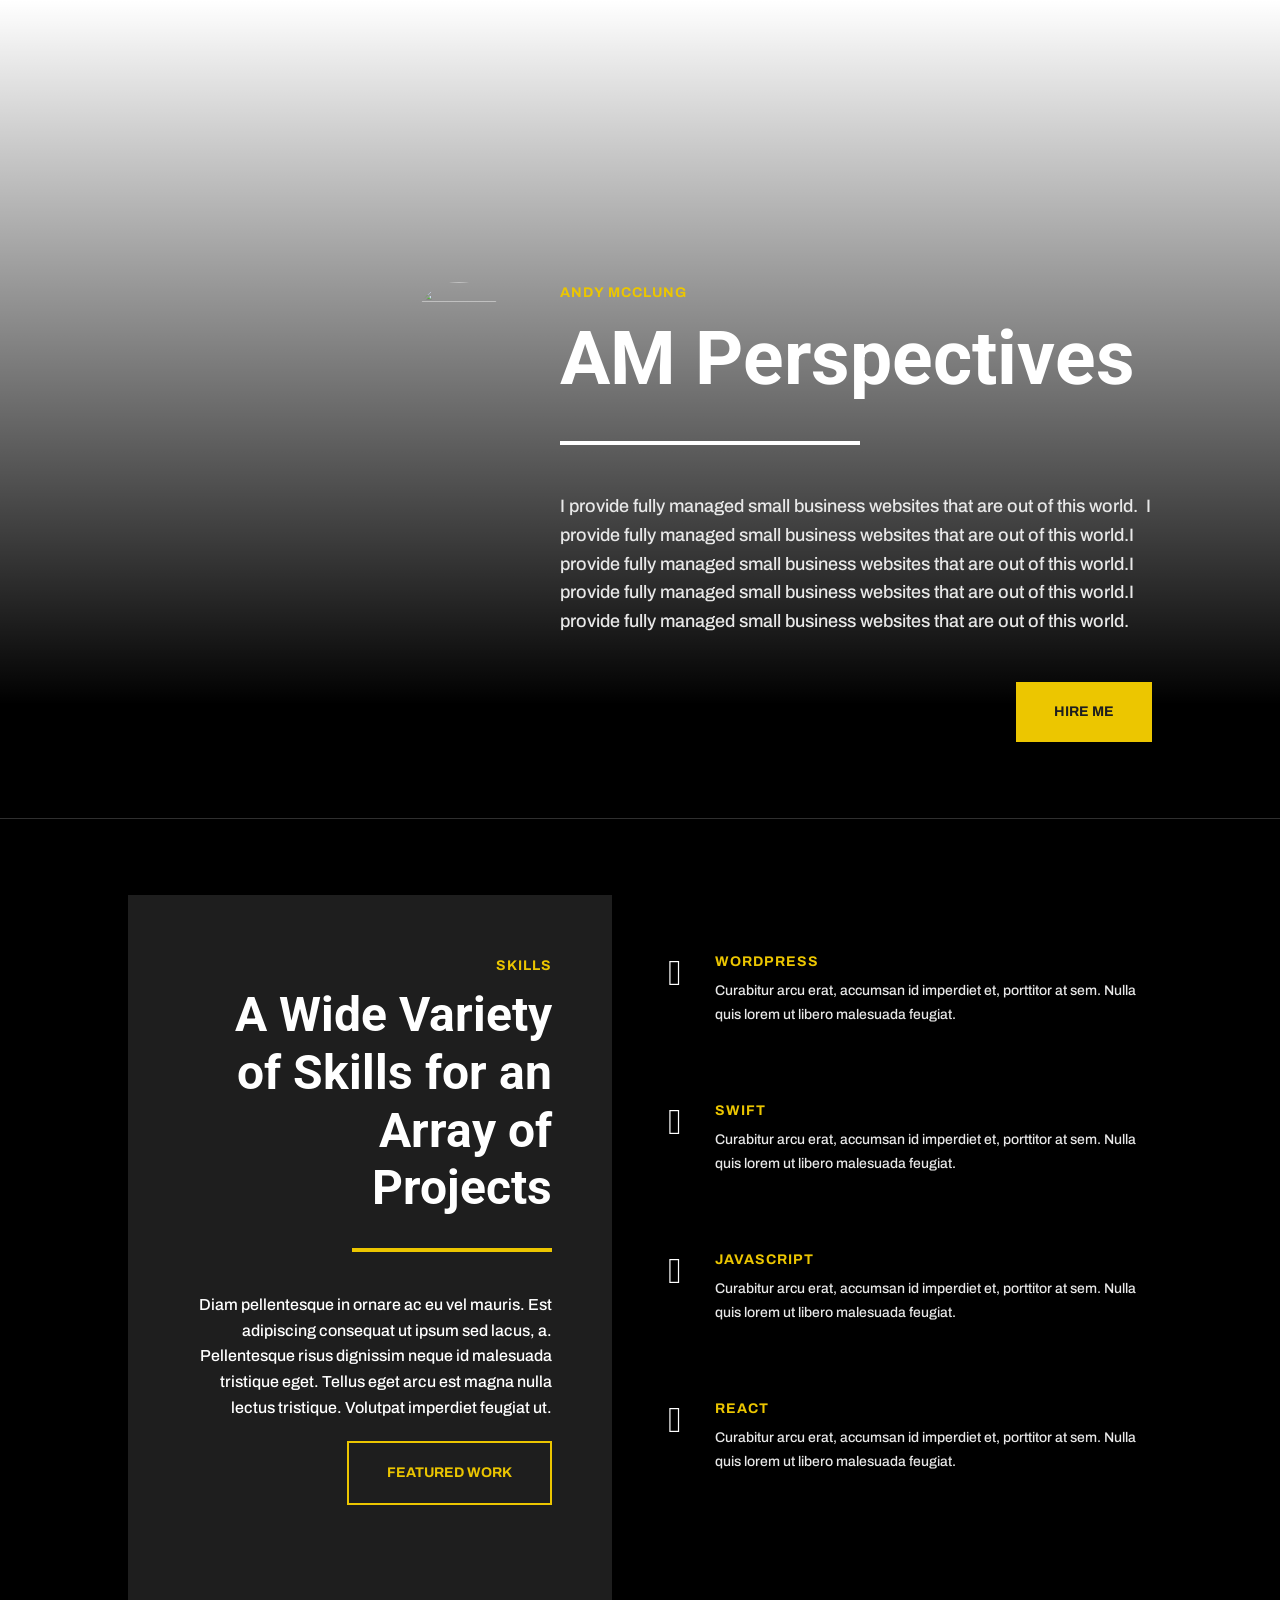
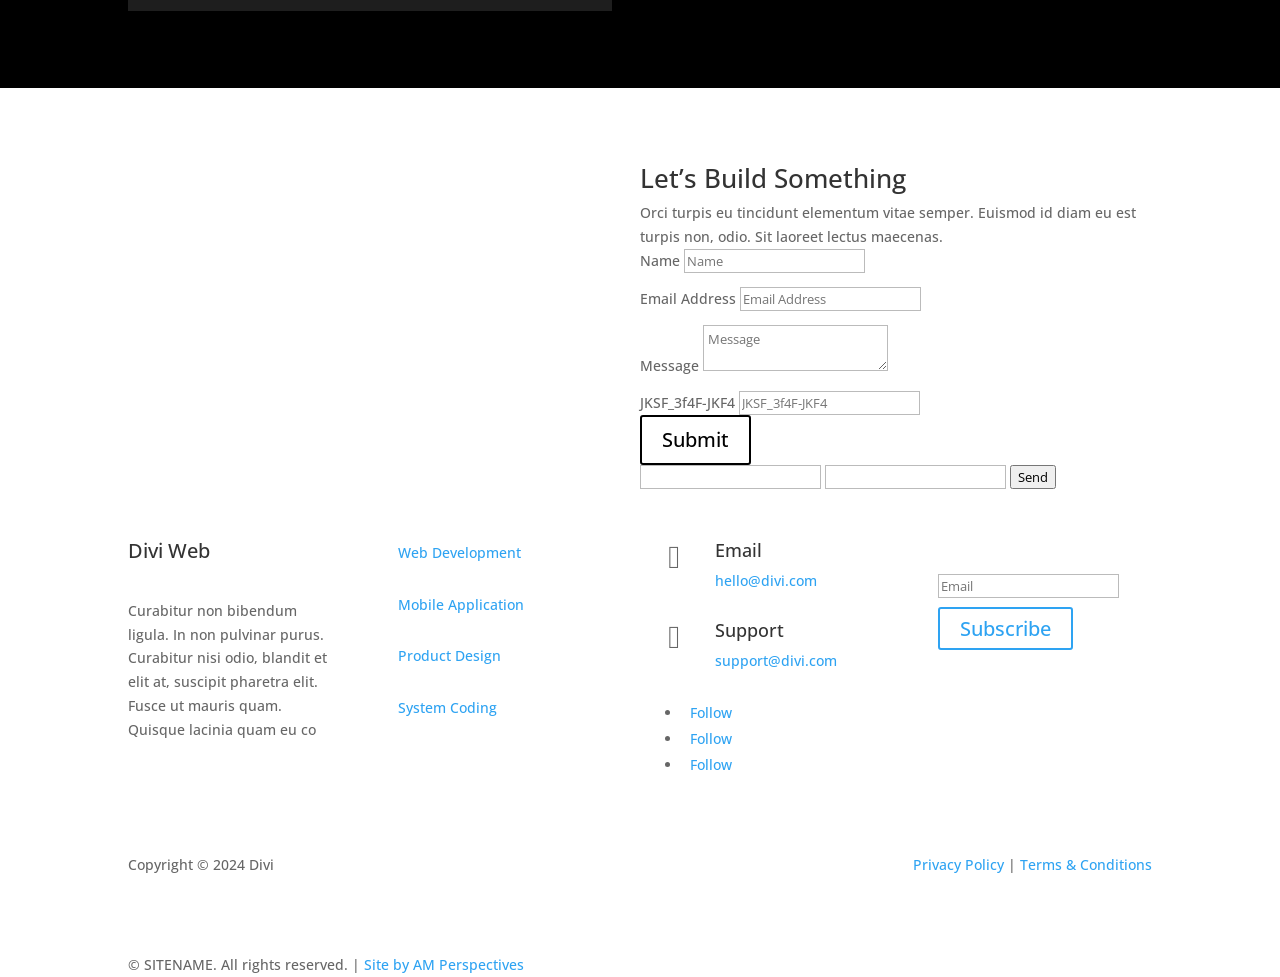
==== commit 2f51ed09: "Add files via upload" ====
--- a/AMP-TEMP-FILES/index.html
+++ b/AMP-TEMP-FILES/index.html
@@ -19,17 +19,17 @@
 <meta property="og:description" content="I provide fully managed small business websites that are out of this world.  I provide fully managed small business websites that are out of this world.I">
 <meta property="og:url" content="https://amperspectives.com/">
 <meta property="og:site_name" content="AM Perspectives, LLC">
-<meta property="og:updated_time" content="2024-03-04T06:36:47-06:00">
+<meta property="og:updated_time" content="2024-03-05T15:25:02-06:00">
 <meta property="article:published_time" content="2024-02-28T15:58:57-06:00">
-<meta property="article:modified_time" content="2024-03-04T06:36:47-06:00">
+<meta property="article:modified_time" content="2024-03-05T15:25:02-06:00">
 <meta name="twitter:card" content="summary_large_image">
 <meta name="twitter:title" content="Home - AM Perspectives">
 <meta name="twitter:description" content="I provide fully managed small business websites that are out of this world.  I provide fully managed small business websites that are out of this world.I">
 <meta name="twitter:label1" content="Written by">
 <meta name="twitter:data1" content="adminandy">
 <meta name="twitter:label2" content="Time to read">
-<meta name="twitter:data2" content="24 minutes">
-<script type="application/ld+json" class="rank-math-schema">{"@context":"https://schema.org","@graph":[{"@type":["Organization","Person"],"@id":"https://amperspectives.com/#person","name":"AM Perspectives, LLC","url":"https://amperspectives.com/","email":"andy@amperspectives.com","telephone":"270-622-1141"},{"@type":"WebSite","@id":"https://amperspectives.com/#website","url":"https://amperspectives.com","name":"AM Perspectives, LLC","publisher":{"@id":"https://amperspectives.com/#person"},"inLanguage":"en-US","potentialAction":{"@type":"SearchAction","target":"https://amperspectives.com/?s={search_term_string}","query-input":"required name=search_term_string"}},{"@type":"WebPage","@id":"https://amperspectives.com/#webpage","url":"https://amperspectives.com/","name":"Home - AM Perspectives","datePublished":"2024-02-28T15:58:57-06:00","dateModified":"2024-03-04T06:36:47-06:00","about":{"@id":"https://amperspectives.com/#person"},"isPartOf":{"@id":"https://amperspectives.com/#website"},"inLanguage":"en-US"},{"@type":"Person","@id":"https://amperspectives.com/author/adminandy/","name":"adminandy","url":"https://amperspectives.com/author/adminandy/","image":{"@type":"ImageObject","@id":"http://0.gravatar.com/avatar/039dd8e2bcba04d36cd2753c945fa905?s=96&d=mm&r=g","url":"http://0.gravatar.com/avatar/039dd8e2bcba04d36cd2753c945fa905?s=96&d=mm&r=g","caption":"adminandy","inLanguage":"en-US"},"sameAs":["https://amperspectives.com"]},{"@type":"Article","headline":"Home - AM Perspectives","datePublished":"2024-02-28T15:58:57-06:00","dateModified":"2024-03-04T06:36:47-06:00","author":{"@id":"https://amperspectives.com/author/adminandy/","name":"adminandy"},"publisher":{"@id":"https://amperspectives.com/#person"},"description":"I provide fully managed small business websites that are out of this world.  I provide fully managed small business websites that are out of this world.I","name":"Home - AM Perspectives","@id":"https://amperspectives.com/#richSnippet","isPartOf":{"@id":"https://amperspectives.com/#webpage"},"inLanguage":"en-US","mainEntityOfPage":{"@id":"https://amperspectives.com/#webpage"}}]}</script>
+<meta name="twitter:data2" content="21 minutes">
+<script type="application/ld+json" class="rank-math-schema">{"@context":"https://schema.org","@graph":[{"@type":["Organization","Person"],"@id":"https://amperspectives.com/#person","name":"AM Perspectives, LLC","url":"https://amperspectives.com/","email":"andy@amperspectives.com","telephone":"270-622-1141"},{"@type":"WebSite","@id":"https://amperspectives.com/#website","url":"https://amperspectives.com","name":"AM Perspectives, LLC","publisher":{"@id":"https://amperspectives.com/#person"},"inLanguage":"en-US","potentialAction":{"@type":"SearchAction","target":"https://amperspectives.com/?s={search_term_string}","query-input":"required name=search_term_string"}},{"@type":"WebPage","@id":"https://amperspectives.com/#webpage","url":"https://amperspectives.com/","name":"Home - AM Perspectives","datePublished":"2024-02-28T15:58:57-06:00","dateModified":"2024-03-05T15:25:02-06:00","about":{"@id":"https://amperspectives.com/#person"},"isPartOf":{"@id":"https://amperspectives.com/#website"},"inLanguage":"en-US"},{"@type":"Person","@id":"https://amperspectives.com/author/adminandy/","name":"adminandy","url":"https://amperspectives.com/author/adminandy/","image":{"@type":"ImageObject","@id":"http://0.gravatar.com/avatar/039dd8e2bcba04d36cd2753c945fa905?s=96&d=mm&r=g","url":"http://0.gravatar.com/avatar/039dd8e2bcba04d36cd2753c945fa905?s=96&d=mm&r=g","caption":"adminandy","inLanguage":"en-US"},"sameAs":["https://amperspectives.com"]},{"@type":"Article","headline":"Home - AM Perspectives","datePublished":"2024-02-28T15:58:57-06:00","dateModified":"2024-03-05T15:25:02-06:00","author":{"@id":"https://amperspectives.com/author/adminandy/","name":"adminandy"},"publisher":{"@id":"https://amperspectives.com/#person"},"description":"I provide fully managed small business websites that are out of this world.  I provide fully managed small business websites that are out of this world.I","name":"Home - AM Perspectives","@id":"https://amperspectives.com/#richSnippet","isPartOf":{"@id":"https://amperspectives.com/#webpage"},"inLanguage":"en-US","mainEntityOfPage":{"@id":"https://amperspectives.com/#webpage"}}]}</script>
 <!-- /Rank Math WordPress SEO plugin -->
 
 <link rel="dns-prefetch" href="//fonts.googleapis.com">
@@ -43,6 +43,10 @@
 :where(.wp-block-post-template.is-layout-flex){gap: 1.25em;}:where(.wp-block-post-template.is-layout-grid){gap: 1.25em;}
 :where(.wp-block-columns.is-layout-flex){gap: 2em;}:where(.wp-block-columns.is-layout-grid){gap: 2em;}
 .wp-block-pullquote{font-size: 1.5em;line-height: 1.6;}</style>
+<link rel="stylesheet" id="dtqc-deprecated-css" href="https://amperspectives.com/wp-content/plugins/addons-for-divi/assets/deprecated/index.min.css?ver=3.6.6" type="text/css" media="all">
+<link rel="stylesheet" id="contact-form-7-css" href="https://amperspectives.com/wp-content/plugins/contact-form-7/includes/css/styles.css?ver=5.9" type="text/css" media="all">
+<link rel="stylesheet" id="dtqc-magnific-css" href="https://amperspectives.com/wp-content/plugins/addons-for-divi/assets/css/magnific-popup.min.css?ver=3.6.6" type="text/css" media="all">
+<link rel="stylesheet" id="dtqc-core-css" href="https://amperspectives.com/wp-content/plugins/addons-for-divi/assets/css/core.min.css?ver=3.6.6" type="text/css" media="all">
 <link rel="stylesheet" id="et-divi-open-sans-css" href="https://fonts.googleapis.com/css?family=Open+Sans:300italic,400italic,600italic,700italic,800italic,400,300,600,700,800&#038;subset=latin,latin-ext&#038;display=swap" type="text/css" media="all">
 <style id="divi-style-inline-inline-css" type="text/css">/*!
 Theme Name: Divi
@@ -74,7 +78,8 @@
 .et_pb_button[data-icon]:not([data-icon=""]):after{content:attr(data-icon)}@media (max-width:980px){.et_pb_button[data-icon-tablet]:not([data-icon-tablet=""]):after{content:attr(data-icon-tablet)}}@media (max-width:767px){.et_pb_button[data-icon-phone]:not([data-icon-phone=""]):after{content:attr(data-icon-phone)}}
 .et_pb_with_border .et-pb-icon,.et_pb_with_border .et_pb_image_wrap{border:0 solid #333}.et_pb_blurb_content{max-width:550px;margin:0 auto;position:relative;text-align:center;word-wrap:break-word;width:100%}.et_pb_blurb.et_pb_text_align_left .et_pb_blurb_content .et_pb_blurb_container{text-align:left}.et_pb_blurb.et_pb_text_align_right .et_pb_blurb_content .et_pb_blurb_container{text-align:right}.et_pb_blurb.et_pb_text_align_justified .et_pb_blurb_content .et_pb_blurb_container{text-align:justify}.et_pb_blurb.et_pb_text_align_center .et_pb_blurb_content .et_pb_blurb_container{text-align:center}.et_pb_blurb_content p:last-of-type{padding-bottom:0}.et_pb_blurb .et_pb_module_header a,.et_pb_blurb h4 a{text-decoration:none}.et_pb_blurb .et_pb_image_wrap{display:block;margin:auto}.et_pb_main_blurb_image img{border-radius:inherit}.et_pb_main_blurb_image img[src*=".svg"]{width:auto}.et_pb_sticky_module .et_pb_main_blurb_image .et_pb_image_wrap{width:100%;max-width:100%}.et_pb_blurb_position_left .et_pb_blurb_content,.et_pb_blurb_position_right .et_pb_blurb_content{display:table}.et_pb_blurb_position_left .et_pb_main_blurb_image,.et_pb_blurb_position_right .et_pb_main_blurb_image{width:32px;display:table-cell;line-height:0}.et_pb_blurb_position_left .et_pb_main_blurb_image img,.et_pb_blurb_position_right .et_pb_main_blurb_image img{width:inherit}.et_pb_blurb_position_left .et-pb-icon,.et_pb_blurb_position_right .et-pb-icon{font-size:32px}.et_pb_blurb_position_right .et-pb-icon{display:table-cell}.et_pb_blurb_position_left .et_pb_blurb_container,.et_pb_blurb_position_right .et_pb_blurb_container{display:table-cell;vertical-align:top}.et_pb_blurb_position_left .et_pb_blurb_container{padding-left:15px}.et_pb_blurb_position_left .et_pb_blurb_content{text-align:left}.et_pb_blurb_position_right .et_pb_blurb_container{padding-right:15px}.et_pb_blurb_position_right .et_pb_blurb_content{text-align:right}.et_pb_blurb_position_right .et_pb_main_blurb_image{left:auto;right:0}.et_pb_blurb_position_right .et-pb-icon{margin-right:0;margin-left:20px}.et_pb_main_blurb_image{display:inline-block;margin-bottom:30px;line-height:0;max-width:100%}@media (max-width:980px){.et_pb_blurb_position_left_tablet .et_pb_main_blurb_image,.et_pb_blurb_position_right_tablet .et_pb_main_blurb_image{width:32px;display:table-cell;line-height:0}.et_pb_blurb_position_left_tablet .et_pb_main_blurb_image img,.et_pb_blurb_position_right_tablet .et_pb_main_blurb_image img{width:inherit}.et_pb_blurb_position_left_tablet .et-pb-icon,.et_pb_blurb_position_right_tablet .et-pb-icon{font-size:32px;display:table-cell}.et_pb_blurb_position_left_tablet .et_pb_blurb_container,.et_pb_blurb_position_right_tablet .et_pb_blurb_container{display:table-cell;vertical-align:top}.et_pb_blurb_position_left_tablet .et_pb_blurb_container{padding-left:15px}.et_pb_blurb_position_left_tablet .et_pb_blurb_content{text-align:left}.et_pb_blurb_position_right_tablet .et_pb_blurb_container{padding-right:15px}.et_pb_blurb_position_right_tablet .et_pb_blurb_content{padding-right:52px;text-align:right}.et_pb_blurb_position_right_tablet .et_pb_main_blurb_image{left:auto;right:0}.et_pb_blurb_position_right_tablet .et-pb-icon{margin-right:0;margin-left:20px}.et_pb_blurb_position_top_tablet .et_pb_main_blurb_image{display:block;width:auto}.et_pb_blurb_position_top_tablet .et-pb-icon{font-size:96px;display:initial}.et_pb_blurb_position_top_tablet .et_pb_blurb_container{display:block;padding-left:0;padding-right:0}.et_pb_blurb_position_top_tablet .et_pb_blurb_content{display:inline-block;text-align:center;padding-right:0}}@media (max-width:767px){.et_pb_blurb_position_left_phone .et_pb_main_blurb_image,.et_pb_blurb_position_right_phone .et_pb_main_blurb_image{width:32px;display:table-cell;line-height:0}.et_pb_blurb_position_left_phone .et_pb_main_blurb_image img,.et_pb_blurb_position_right_phone .et_pb_main_blurb_image img{width:inherit}.et_pb_blurb_position_left_phone .et-pb-icon,.et_pb_blurb_position_right_phone .et-pb-icon{font-size:32px;display:table-cell}.et_pb_blurb_position_left_phone .et_pb_blurb_container,.et_pb_blurb_position_right_phone .et_pb_blurb_container{display:table-cell;vertical-align:top}.et_pb_blurb_position_left_phone .et_pb_blurb_container{padding-left:15px}.et_pb_blurb_position_left_phone .et_pb_blurb_content{text-align:left}.et_pb_blurb_position_right_phone .et_pb_blurb_container{padding-right:15px}.et_pb_blurb_position_right_phone .et_pb_blurb_content{padding-right:52px;text-align:right}.et_pb_blurb_position_right_phone .et_pb_main_blurb_image{left:auto;right:0}.et_pb_blurb_position_right_phone .et-pb-icon{margin-right:0;margin-left:20px}.et_pb_blurb_position_top_phone .et_pb_main_blurb_image{display:block;width:auto}.et_pb_blurb_position_top_phone .et-pb-icon{font-size:96px;display:initial}.et_pb_blurb_position_top_phone .et_pb_blurb_container{display:block;padding-left:0;padding-right:0}.et_pb_blurb_position_top_phone .et_pb_blurb_content{display:inline-block;text-align:center;padding-right:0}}@media (max-width:980px){.et_pb_blurb.et_pb_text_align_left-tablet .et_pb_blurb_content .et_pb_blurb_container{text-align:left}.et_pb_blurb.et_pb_text_align_right-tablet .et_pb_blurb_content .et_pb_blurb_container{text-align:right}.et_pb_blurb.et_pb_text_align_justified-tablet .et_pb_blurb_content .et_pb_blurb_container{text-align:justify}.et_pb_blurb.et_pb_text_align_center-tablet .et_pb_blurb_content .et_pb_blurb_container{text-align:center}}@media (max-width:767px){.et_pb_blurb.et_pb_text_align_left-phone .et_pb_blurb_content .et_pb_blurb_container{text-align:left}.et_pb_blurb.et_pb_text_align_right-phone .et_pb_blurb_content .et_pb_blurb_container{text-align:right}.et_pb_blurb.et_pb_text_align_justified-phone .et_pb_blurb_content .et_pb_blurb_container{text-align:justify}.et_pb_blurb.et_pb_text_align_center-phone .et_pb_blurb_content .et_pb_blurb_container{text-align:center}}
 .et-waypoint.et_pb_animation_off,.et-waypoint:not(.et_pb_counters).et_pb_animation_off,.et_pb_animation_off{opacity:1}.et-waypoint.et_pb_animation_left.et-animated,.et_pb_animation_left.et-animated{opacity:1;-webkit-animation:fadeLeft 1s cubic-bezier(.77,0,.175,1) 1;animation:fadeLeft 1s cubic-bezier(.77,0,.175,1) 1}.et-waypoint.et_pb_animation_right.et-animated,.et_pb_animation_right.et-animated{opacity:1;-webkit-animation:fadeRight 1s cubic-bezier(.77,0,.175,1) 1;animation:fadeRight 1s cubic-bezier(.77,0,.175,1) 1}.et-waypoint.et_pb_animation_top.et-animated,.et_pb_animation_top.et-animated{opacity:1;-webkit-animation:fadeTop 1s cubic-bezier(.77,0,.175,1) 1;animation:fadeTop 1s cubic-bezier(.77,0,.175,1) 1}.et-waypoint.et_pb_animation_bottom.et-animated,.et_pb_animation_bottom.et-animated{opacity:1;-webkit-animation:fadeBottom 1s cubic-bezier(.77,0,.175,1) 1;animation:fadeBottom 1s cubic-bezier(.77,0,.175,1) 1}.et-waypoint.et_pb_animation_fade_in.et-animated,.et_pb_animation_fade_in.et-animated{opacity:1;-webkit-animation:fadeIn 1s cubic-bezier(.77,0,.175,1) 1;animation:fadeIn 1s cubic-bezier(.77,0,.175,1) 1}@media (max-width:980px){.et-waypoint.et_pb_animation_off_tablet,.et-waypoint:not(.et_pb_counters).et_pb_animation_off_tablet,.et_pb_animation_off_tablet{opacity:1;-webkit-animation:none;animation:none}.et-waypoint.et_pb_animation_left_tablet.et-animated,.et_pb_animation_left_tablet.et-animated{opacity:1;-webkit-animation:fadeLeft 1s cubic-bezier(.77,0,.175,1) 1;animation:fadeLeft 1s cubic-bezier(.77,0,.175,1) 1}.et-waypoint.et_pb_animation_right_tablet.et-animated,.et_pb_animation_right_tablet.et-animated{opacity:1;-webkit-animation:fadeRight 1s cubic-bezier(.77,0,.175,1) 1;animation:fadeRight 1s cubic-bezier(.77,0,.175,1) 1}.et-waypoint.et_pb_animation_top_tablet.et-animated,.et_pb_animation_top_tablet.et-animated{opacity:1;-webkit-animation:fadeTop 1s cubic-bezier(.77,0,.175,1) 1;animation:fadeTop 1s cubic-bezier(.77,0,.175,1) 1}.et-waypoint.et_pb_animation_bottom_tablet.et-animated,.et_pb_animation_bottom_tablet.et-animated{opacity:1;-webkit-animation:fadeBottom 1s cubic-bezier(.77,0,.175,1) 1;animation:fadeBottom 1s cubic-bezier(.77,0,.175,1) 1}.et-waypoint.et_pb_animation_fade_in_tablet.et-animated,.et_pb_animation_fade_in_tablet.et-animated{opacity:1;-webkit-animation:fadeIn 1s cubic-bezier(.77,0,.175,1) 1;animation:fadeIn 1s cubic-bezier(.77,0,.175,1) 1}}@media (max-width:767px){.et-waypoint.et_pb_animation_off_phone,.et-waypoint:not(.et_pb_counters).et_pb_animation_off_phone,.et_pb_animation_off_phone{opacity:1;-webkit-animation:none;animation:none}.et-waypoint.et_pb_animation_left_phone.et-animated,.et_pb_animation_left_phone.et-animated{opacity:1;-webkit-animation:fadeLeft 1s cubic-bezier(.77,0,.175,1) 1;animation:fadeLeft 1s cubic-bezier(.77,0,.175,1) 1}.et-waypoint.et_pb_animation_right_phone.et-animated,.et_pb_animation_right_phone.et-animated{opacity:1;-webkit-animation:fadeRight 1s cubic-bezier(.77,0,.175,1) 1;animation:fadeRight 1s cubic-bezier(.77,0,.175,1) 1}.et-waypoint.et_pb_animation_top_phone.et-animated,.et_pb_animation_top_phone.et-animated{opacity:1;-webkit-animation:fadeTop 1s cubic-bezier(.77,0,.175,1) 1;animation:fadeTop 1s cubic-bezier(.77,0,.175,1) 1}.et-waypoint.et_pb_animation_bottom_phone.et-animated,.et_pb_animation_bottom_phone.et-animated{opacity:1;-webkit-animation:fadeBottom 1s cubic-bezier(.77,0,.175,1) 1;animation:fadeBottom 1s cubic-bezier(.77,0,.175,1) 1}.et-waypoint.et_pb_animation_fade_in_phone.et-animated,.et_pb_animation_fade_in_phone.et-animated{opacity:1;-webkit-animation:fadeIn 1s cubic-bezier(.77,0,.175,1) 1;animation:fadeIn 1s cubic-bezier(.77,0,.175,1) 1}}</style>
-<link rel="preload" id="divi-dynamic-css" href="https://amperspectives.com/wp-content/et-cache/7/et-divi-dynamic-7.css?ver=1709555821" as="style" media="all" onload="this.onload=null;this.rel='stylesheet'">
+<link rel="preload" id="divi-dynamic-css" href="https://amperspectives.com/wp-content/et-cache/7/et-divi-dynamic-7.css?ver=1709673925" as="style" media="all" onload="this.onload=null;this.rel='stylesheet'">
+<link rel="stylesheet" id="addons-for-divi-styles-css" href="https://amperspectives.com/wp-content/plugins/addons-for-divi/styles/style.min.css?ver=3.6.6" type="text/css" media="all">
 <link rel="stylesheet" id="et-builder-googlefonts-cached-css" href="https://fonts.googleapis.com/css?family=Archivo:100,200,300,regular,500,600,700,800,900,100italic,200italic,300italic,italic,500italic,600italic,700italic,800italic,900italic|Roboto:100,100italic,300,300italic,regular,italic,500,500italic,700,700italic,900,900italic&#038;subset=latin,latin-ext&#038;display=swap" type="text/css" media="all">
 <link rel="https://api.w.org/" href="https://amperspectives.com/wp-json/">
 <link rel="alternate" type="application/json" href="https://amperspectives.com/wp-json/wp/v2/pages/7">
@@ -85,7 +90,7 @@
 <link rel="alternate" type="text/xml+oembed" href="https://amperspectives.com/wp-json/oembed/1.0/embed?url=http%3A%2F%2Fhttps%3A%2F%2Famperspectives.com%2F#038;format=xml">
 <meta name="viewport" content="width=device-width, initial-scale=1.0, maximum-scale=1.0, user-scalable=0">
 <style id="et-critical-inline-css">@media only screen and (min-width:1350px){.et_pb_row{padding:27px 0}.et_pb_section{padding:54px 0}.single.et_pb_pagebuilder_layout.et_full_width_page .et_post_meta_wrapper{padding-top:81px}.et_pb_fullwidth_section{padding:0}}div.et_pb_section.et_pb_section_0{background-image:linear-gradient(180deg,rgba(0,0,0,0) 0%,#000000 86%),url(https://amperspectives.com/wp-content/uploads/2024/03/web-developer-25.jpg)!important}.et_pb_section_0.et_pb_section{padding-top:20%}.et_pb_image_0 .et_pb_image_wrap{border-radius:100px 100px 100px 100px;overflow:hidden}.et_pb_image_0{width:90px;text-align:right;margin-right:0}.et_pb_text_0 h4,.et_pb_text_3 h4{font-family:'Archivo',Helvetica,Arial,Lucida,sans-serif;font-weight:700;text-transform:uppercase;font-size:14px;color:#ecc600!important;letter-spacing:1px;line-height:1.5em}.et_pb_text_0,.et_pb_text_3{margin-bottom:0px!important}.et_pb_text_1 h1{font-family:'Roboto',Helvetica,Arial,Lucida,sans-serif;font-weight:700;font-size:75px;color:#ffffff!important;line-height:1.2em}.et_pb_divider_0{max-width:300px}.et_pb_divider_0:before{border-top-color:#ffffff;border-top-width:4px}.et_pb_text_2.et_pb_text{color:#e8e8e8!important}.et_pb_text_2{line-height:1.6em;font-family:'Archivo',Helvetica,Arial,Lucida,sans-serif;font-size:18px;line-height:1.6em}.et_pb_button_0_wrapper .et_pb_button_0,.et_pb_button_0_wrapper .et_pb_button_0:hover,.et_pb_button_1_wrapper .et_pb_button_1,.et_pb_button_1_wrapper .et_pb_button_1:hover{padding-top:18px!important;padding-right:38px!important;padding-bottom:18px!important;padding-left:38px!important}body #page-container .et_pb_section .et_pb_button_0{color:#1e1e1e!important;border-width:0px!important;border-radius:0px;font-size:14px;font-family:'Archivo',Helvetica,Arial,Lucida,sans-serif!important;font-weight:700!important;text-transform:uppercase!important;background-color:#ecc600}body #page-container .et_pb_section .et_pb_button_0:after,body #page-container .et_pb_section .et_pb_button_1:after{font-size:1.6em}body.et_button_custom_icon #page-container .et_pb_button_0:after,body.et_button_custom_icon #page-container .et_pb_button_1:after{font-size:14px}.et_pb_button_0,.et_pb_button_0:after,.et_pb_button_1,.et_pb_button_1:after{transition:all 300ms ease 0ms}.et_pb_section_1.et_pb_section{background-color:#000000!important}.et_pb_text_4 h2{font-family:'Roboto',Helvetica,Arial,Lucida,sans-serif;font-weight:700;font-size:48px;color:#ffffff!important;line-height:1.2em}.et_pb_divider_1{max-width:200px}.et_pb_divider_1:before{border-top-color:#ecc600;border-top-width:4px}.et_pb_text_5.et_pb_text{color:#ffffff!important}.et_pb_text_5{line-height:1.6em;font-family:'Archivo',Helvetica,Arial,Lucida,sans-serif;font-size:16px;line-height:1.6em}body #page-container .et_pb_section .et_pb_button_1{color:#ecc600!important;border-width:2px!important;border-color:#ecc600;border-radius:0px;font-size:14px;font-family:'Archivo',Helvetica,Arial,Lucida,sans-serif!important;font-weight:700!important;text-transform:uppercase!important;background-color:RGBA(255,255,255,0)}.et_pb_blurb_0.et_pb_blurb .et_pb_module_header,.et_pb_blurb_0.et_pb_blurb .et_pb_module_header a,.et_pb_blurb_1.et_pb_blurb .et_pb_module_header,.et_pb_blurb_1.et_pb_blurb .et_pb_module_header a,.et_pb_blurb_2.et_pb_blurb .et_pb_module_header,.et_pb_blurb_2.et_pb_blurb .et_pb_module_header a,.et_pb_blurb_3.et_pb_blurb .et_pb_module_header,.et_pb_blurb_3.et_pb_blurb .et_pb_module_header a{font-family:'Archivo',Helvetica,Arial,Lucida,sans-serif;font-weight:700;text-transform:uppercase;font-size:14px;color:#ecc600!important;letter-spacing:1px}.et_pb_blurb_0.et_pb_blurb,.et_pb_blurb_1.et_pb_blurb,.et_pb_blurb_2.et_pb_blurb,.et_pb_blurb_3.et_pb_blurb{font-family:'Archivo',Helvetica,Arial,Lucida,sans-serif;color:#e8e8e8!important;margin-bottom:16%!important}.et_pb_blurb_0 .et-pb-icon,.et_pb_blurb_1 .et-pb-icon,.et_pb_blurb_2 .et-pb-icon,.et_pb_blurb_3 .et-pb-icon{font-size:36px;color:#FFFFFF;font-family:ETmodules!important;font-weight:400!important}.et_pb_column_2{background-color:#1e1e1e;padding-top:60px;padding-right:60px;padding-bottom:60px;padding-left:60px}.et_pb_column_3{padding-top:60px;padding-bottom:60px}.et_pb_divider_1.et_pb_module{margin-left:auto!important;margin-right:0px!important}@media only screen and (max-width:980px){.et_pb_section_0.et_pb_section{padding-top:60px}.et_pb_image_0 .et_pb_image_wrap img{width:auto}.et_pb_text_1 h1{font-size:40px}.et_pb_text_2{font-size:16px}body #page-container .et_pb_section .et_pb_button_0:after,body #page-container .et_pb_section .et_pb_button_1:after{display:inline-block;opacity:0}body #page-container .et_pb_section .et_pb_button_0:hover:after,body #page-container .et_pb_section .et_pb_button_1:hover:after{opacity:1}.et_pb_text_4 h2{font-size:32px}.et_pb_text_5{font-size:15px}.et_pb_column_2{padding-top:30px;padding-right:30px;padding-bottom:30px;padding-left:30px}.et_pb_column_3{padding-top:30px;padding-bottom:30px}}@media only screen and (max-width:767px){.et_pb_section_0.et_pb_section{padding-top:60px}.et_pb_image_0 .et_pb_image_wrap img{width:auto}.et_pb_text_1 h1{font-size:24px}.et_pb_text_2,.et_pb_text_5{font-size:14px}body #page-container .et_pb_section .et_pb_button_0:after,body #page-container .et_pb_section .et_pb_button_1:after{display:inline-block;opacity:0}body #page-container .et_pb_section .et_pb_button_0:hover:after,body #page-container .et_pb_section .et_pb_button_1:hover:after{opacity:1}.et_pb_text_4 h2{font-size:20px}.et_pb_column_2{padding-top:20px;padding-right:20px;padding-bottom:20px;padding-left:20px}.et_pb_column_3{padding-top:20px;padding-bottom:20px}}</style>
-<link rel="preload" as="style" id="et-core-unified-tb-19-deferred-7-cached-inline-styles" href="https://amperspectives.com/wp-content/et-cache/7/et-core-unified-tb-19-deferred-7.min.css?ver=1709555821" onload="this.onload=null;this.rel='stylesheet';">
+<link rel="preload" as="style" id="et-core-unified-tb-19-deferred-7-cached-inline-styles" href="https://amperspectives.com/wp-content/et-cache/7/et-core-unified-tb-19-deferred-7.min.css?ver=1709673925" onload="this.onload=null;this.rel='stylesheet';">
 </head>
 <body class="home page-template-default page page-id-7 et-tb-has-template et-tb-has-header et-tb-header-disabled et_pb_button_helper_class et_pb_footer_columns4 et_cover_background et_pb_gutter et_pb_gutters3 et_pb_pagebuilder_layout et_no_sidebar et_divi_theme et-db">
 	<div id="page-container">
@@ -314,7 +319,7 @@
 				<div class="et-pb-contact-message"></div>
 				
 				<div class="et_pb_contact">
-					<form class="et_pb_contact_form clearfix" method="post" action="http://am-perspectives.local/?simply_static_page=1">
+					<form class="et_pb_contact_form clearfix" method="post" action="http://am-perspectives.local/?simply_static_page=57">
 						<p class="et_pb_contact_field et_pb_contact_field_0 et_pb_contact_field_last" data-id="name" data-type="input">
 				
 				
@@ -338,66 +343,30 @@
 				
 				<label for="et_pb_contact_message_0" class="et_pb_contact_form_label">Message</label>
 				<textarea name="et_pb_contact_message_0" id="et_pb_contact_message_0" class="et_pb_contact_message input" data-required_mark="required" data-field_type="text" data-original_id="message" placeholder="Message"></textarea>
+			</p>
+<p class="et_pb_contact_field et_pb_contact_field_3 et_pb_contact_field_last" data-id="form_token" data-type="input">
+				
+				
+				
+				
+				<label for="et_pb_contact_form_token_0" class="et_pb_contact_form_label">JKSF_3f4F-JKF4</label>
+				<input type="text" id="et_pb_contact_form_token_0" class="input" value="" name="et_pb_contact_form_token_0" data-required_mark="required" data-field_type="input" data-original_id="form_token" placeholder="JKSF_3f4F-JKF4">
 			</p>
 						<input type="hidden" value="et_contact_proccess" name="et_pb_contactform_submit_0">
 						<div class="et_contact_bottom_container">
 							
 							<button type="submit" name="et_builder_submit_button" class="et_pb_contact_submit et_pb_button">Submit</button>
 						</div>
-						<input type="hidden" id="_wpnonce-et-pb-contact-form-submitted-0" name="_wpnonce-et-pb-contact-form-submitted-0" value="d23b63ea20"><input type="hidden" name="_wp_http_referer" value="/?simply_static_page=1">
+						<input type="hidden" id="_wpnonce-et-pb-contact-form-submitted-0" name="_wpnonce-et-pb-contact-form-submitted-0" value="cbc865e63e"><input type="hidden" name="_wp_http_referer" value="/?simply_static_page=57">
 					</form>
 				</div>
 			</div>
-			
-			<div id="et_pb_contact_form_1" class="et_pb_module et_pb_contact_form_1 et_pb_contact_form_container clearfix" data-form_unique_num="1" data-form_unique_id="f390ddca-7789-4f1e-ba0d-d0db97edd0a3">
-				
-				
-				
-				
-				
-				<div class="et-pb-contact-message"></div>
-				
-				<div class="et_pb_contact">
-					<form class="et_pb_contact_form clearfix" method="post" action="http://am-perspectives.local/?simply_static_page=1">
-						<p class="et_pb_contact_field et_pb_contact_field_3 et_pb_contact_field_last" data-id="name" data-type="input">
-				
-				
-				
-				
-				<label for="et_pb_contact_name_1" class="et_pb_contact_form_label">Name</label>
-				<input type="text" id="et_pb_contact_name_1" class="input" value="" name="et_pb_contact_name_1" data-required_mark="required" data-field_type="input" data-original_id="name" placeholder="Name">
-			</p>
-<p class="et_pb_contact_field et_pb_contact_field_4 et_pb_contact_field_last" data-id="email" data-type="email">
-				
-				
-				
-				
-				<label for="et_pb_contact_email_1" class="et_pb_contact_form_label">Email Address</label>
-				<input type="text" id="et_pb_contact_email_1" class="input" value="" name="et_pb_contact_email_1" data-required_mark="required" data-field_type="email" data-original_id="email" placeholder="Email Address">
-			</p>
-<p class="et_pb_contact_field et_pb_contact_field_5 et_pb_contact_field_last" data-id="message" data-type="text">
-				
-				
-				
-				
-				<label for="et_pb_contact_message_1" class="et_pb_contact_form_label">Message</label>
-				<textarea name="et_pb_contact_message_1" id="et_pb_contact_message_1" class="et_pb_contact_message input" data-required_mark="required" data-field_type="text" data-original_id="message" placeholder="Message"></textarea>
-			</p>
-						<input type="hidden" value="et_contact_proccess" name="et_pb_contactform_submit_1">
-						<div class="et_contact_bottom_container">
-							
-							<button type="submit" name="et_builder_submit_button" class="et_pb_contact_submit et_pb_button">Submit</button>
-						</div>
-						<input type="hidden" id="_wpnonce-et-pb-contact-form-submitted-1" name="_wpnonce-et-pb-contact-form-submitted-1" value="d23b63ea20"><input type="hidden" name="_wp_http_referer" value="/?simply_static_page=1">
-					</form>
-				</div>
-			</div>
 			<div class="et_pb_module et_pb_code et_pb_code_0">
 				
 				
 				
 				
-				<div class="et_pb_code_inner"><form action="https://formsubmit.co/el/yocano" method="POST">
+				<div class="et_pb_code_inner"><form action="https://formsubmit.co/andy@amperspectives.com" method="POST">
      <input type="text" name="name" required>
      <input type="email" name="email" required>
      <button type="submit">Send</button>
@@ -629,17 +598,34 @@
 jqueryParams.length&&$.each(jqueryParams,function(e,r){if("function"==typeof r){var n=String(r);n.replace("$","jQuery");var a=new Function("return "+n)();$(document).ready(a)}});
 /* ]]> */
 </script>
+<script type="text/javascript" src="https://amperspectives.com/wp-content/plugins/addons-for-divi/assets/deprecated/popup.min.js?ver=3.6.6" id="dtqj-popup-js"></script>
+<script type="text/javascript" src="https://amperspectives.com/wp-content/plugins/contact-form-7/includes/swv/js/index.js?ver=5.9" id="swv-js"></script>
+<script type="text/javascript" id="contact-form-7-js-extra">
+/* <![CDATA[ */
+var wpcf7 = {"api":{"root":"https:\/\/amperspectives.com\/wp-json\/","namespace":"contact-form-7\/v1"}};
+/* ]]> */
+</script>
+<script type="text/javascript" src="https://amperspectives.com/wp-content/plugins/contact-form-7/includes/js/index.js?ver=5.9" id="contact-form-7-js"></script>
+<script type="text/javascript" src="https://amperspectives.com/wp-content/plugins/addons-for-divi/assets/js/magnific-popup.js?ver=3.6.6" id="dtqj-magnific-popup-js"></script>
+<script type="text/javascript" id="dtqj-main-js-extra">
+/* <![CDATA[ */
+var DTQ_PLUGIN = {"ajaxurl":"https:\/\/amperspectives.com\/wp-admin\/admin-ajax.php","is_pro":"","nonce":"16e4bc1f80"};
+/* ]]> */
+</script>
+<script type="text/javascript" src="https://amperspectives.com/wp-content/plugins/addons-for-divi/assets/js/main.min.js?ver=3.6.6" id="dtqj-main-js"></script>
+<script type="text/javascript" src="https://amperspectives.com/wp-content/plugins/addons-for-divi/assets/js/dtq-default-vb.js?ver=3.6.6" id="dtqj-default-vb-js"></script>
 <script type="text/javascript" id="divi-custom-script-js-extra">
 /* <![CDATA[ */
 var DIVI = {"item_count":"%d Item","items_count":"%d Items"};
 var et_builder_utils_params = {"condition":{"diviTheme":true,"extraTheme":false},"scrollLocations":["app","top"],"builderScrollLocations":{"desktop":"app","tablet":"app","phone":"app"},"onloadScrollLocation":"app","builderType":"fe"};
 var et_frontend_scripts = {"builderCssContainerPrefix":"#et-boc","builderCssLayoutPrefix":"#et-boc .et-l"};
-var et_pb_custom = {"ajaxurl":"https:\/\/amperspectives.com\/wp-admin\/admin-ajax.php","images_uri":"https:\/\/amperspectives.com\/wp-content\/themes\/Divi\/images","builder_images_uri":"https:\/\/amperspectives.com\/wp-content\/themes\/Divi\/includes\/builder\/images","et_frontend_nonce":"abbe12d447","subscription_failed":"Please, check the fields below to make sure you entered the correct information.","et_ab_log_nonce":"4ce9eba563","fill_message":"Please, fill in the following fields:","contact_error_message":"Please, fix the following errors:","invalid":"Invalid email","captcha":"Captcha","prev":"Prev","previous":"Previous","next":"Next","wrong_captcha":"You entered the wrong number in captcha.","wrong_checkbox":"Checkbox","ignore_waypoints":"no","is_divi_theme_used":"1","widget_search_selector":".widget_search","ab_tests":[],"is_ab_testing_active":"","page_id":"7","unique_test_id":"","ab_bounce_rate":"5","is_cache_plugin_active":"no","is_shortcode_tracking":"","tinymce_uri":"https:\/\/amperspectives.com\/wp-content\/themes\/Divi\/includes\/builder\/frontend-builder\/assets\/vendors","accent_color":"#7EBEC5","waypoints_options":[]};
+var et_pb_custom = {"ajaxurl":"https:\/\/amperspectives.com\/wp-admin\/admin-ajax.php","images_uri":"https:\/\/amperspectives.com\/wp-content\/themes\/Divi\/images","builder_images_uri":"https:\/\/amperspectives.com\/wp-content\/themes\/Divi\/includes\/builder\/images","et_frontend_nonce":"9275948b92","subscription_failed":"Please, check the fields below to make sure you entered the correct information.","et_ab_log_nonce":"e16d56a959","fill_message":"Please, fill in the following fields:","contact_error_message":"Please, fix the following errors:","invalid":"Invalid email","captcha":"Captcha","prev":"Prev","previous":"Previous","next":"Next","wrong_captcha":"You entered the wrong number in captcha.","wrong_checkbox":"Checkbox","ignore_waypoints":"no","is_divi_theme_used":"1","widget_search_selector":".widget_search","ab_tests":[],"is_ab_testing_active":"","page_id":"7","unique_test_id":"","ab_bounce_rate":"5","is_cache_plugin_active":"no","is_shortcode_tracking":"","tinymce_uri":"https:\/\/amperspectives.com\/wp-content\/themes\/Divi\/includes\/builder\/frontend-builder\/assets\/vendors","accent_color":"#7EBEC5","waypoints_options":[]};
 var et_pb_box_shadow_elements = [];
 /* ]]> */
 </script>
 <script type="text/javascript" src="https://amperspectives.com/wp-content/themes/Divi/js/scripts.min.js?ver=4.24.2" id="divi-custom-script-js"></script>
 <script type="text/javascript" src="https://amperspectives.com/wp-content/themes/Divi/includes/builder/feature/dynamic-assets/assets/js/jquery.fitvids.js?ver=4.24.2" id="fitvids-js"></script>
+<script type="text/javascript" src="https://amperspectives.com/wp-content/plugins/addons-for-divi/scripts/frontend-bundle.min.js?ver=3.6.6" id="addons-for-divi-frontend-bundle-js"></script>
 <script type="text/javascript" src="https://amperspectives.com/wp-content/themes/Divi/core/admin/js/common.js?ver=4.24.2" id="et-core-common-js"></script>
 	
 			<span class="et_pb_scroll_top et-pb-icon"></span>
